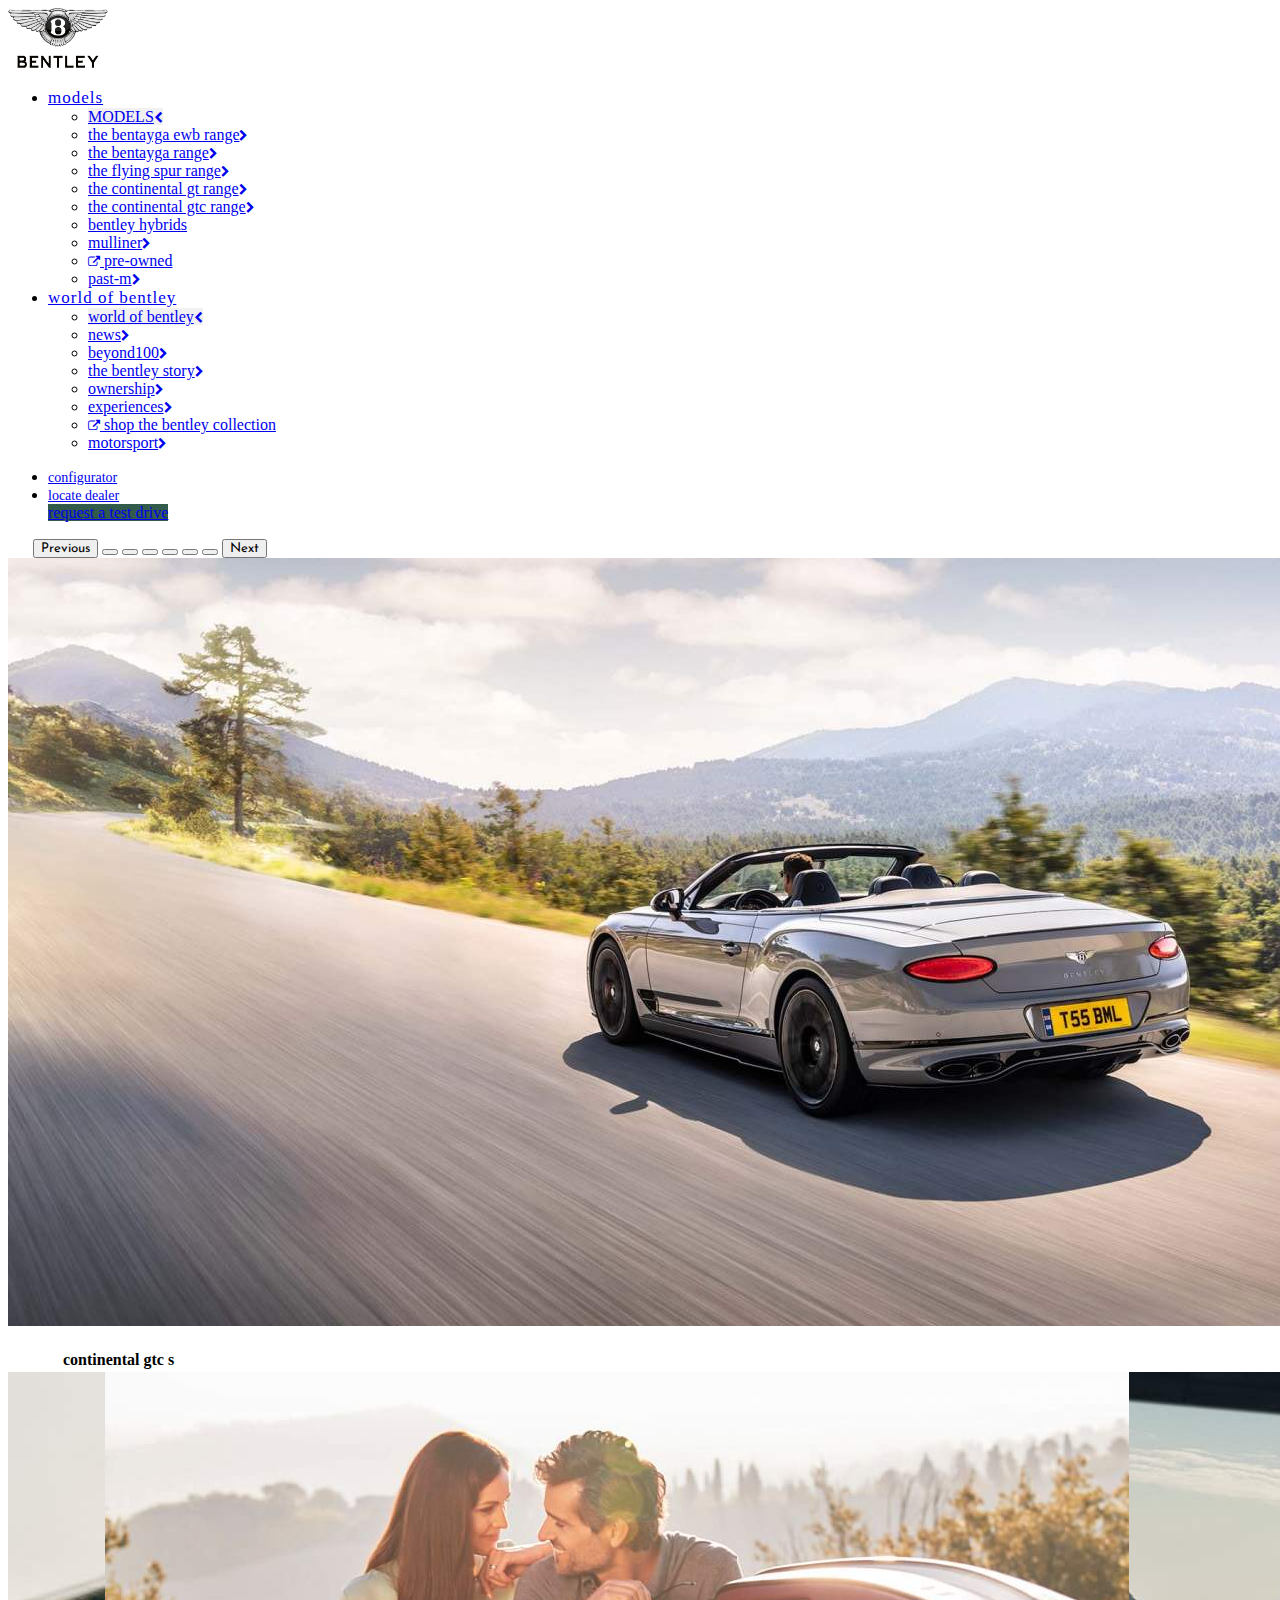
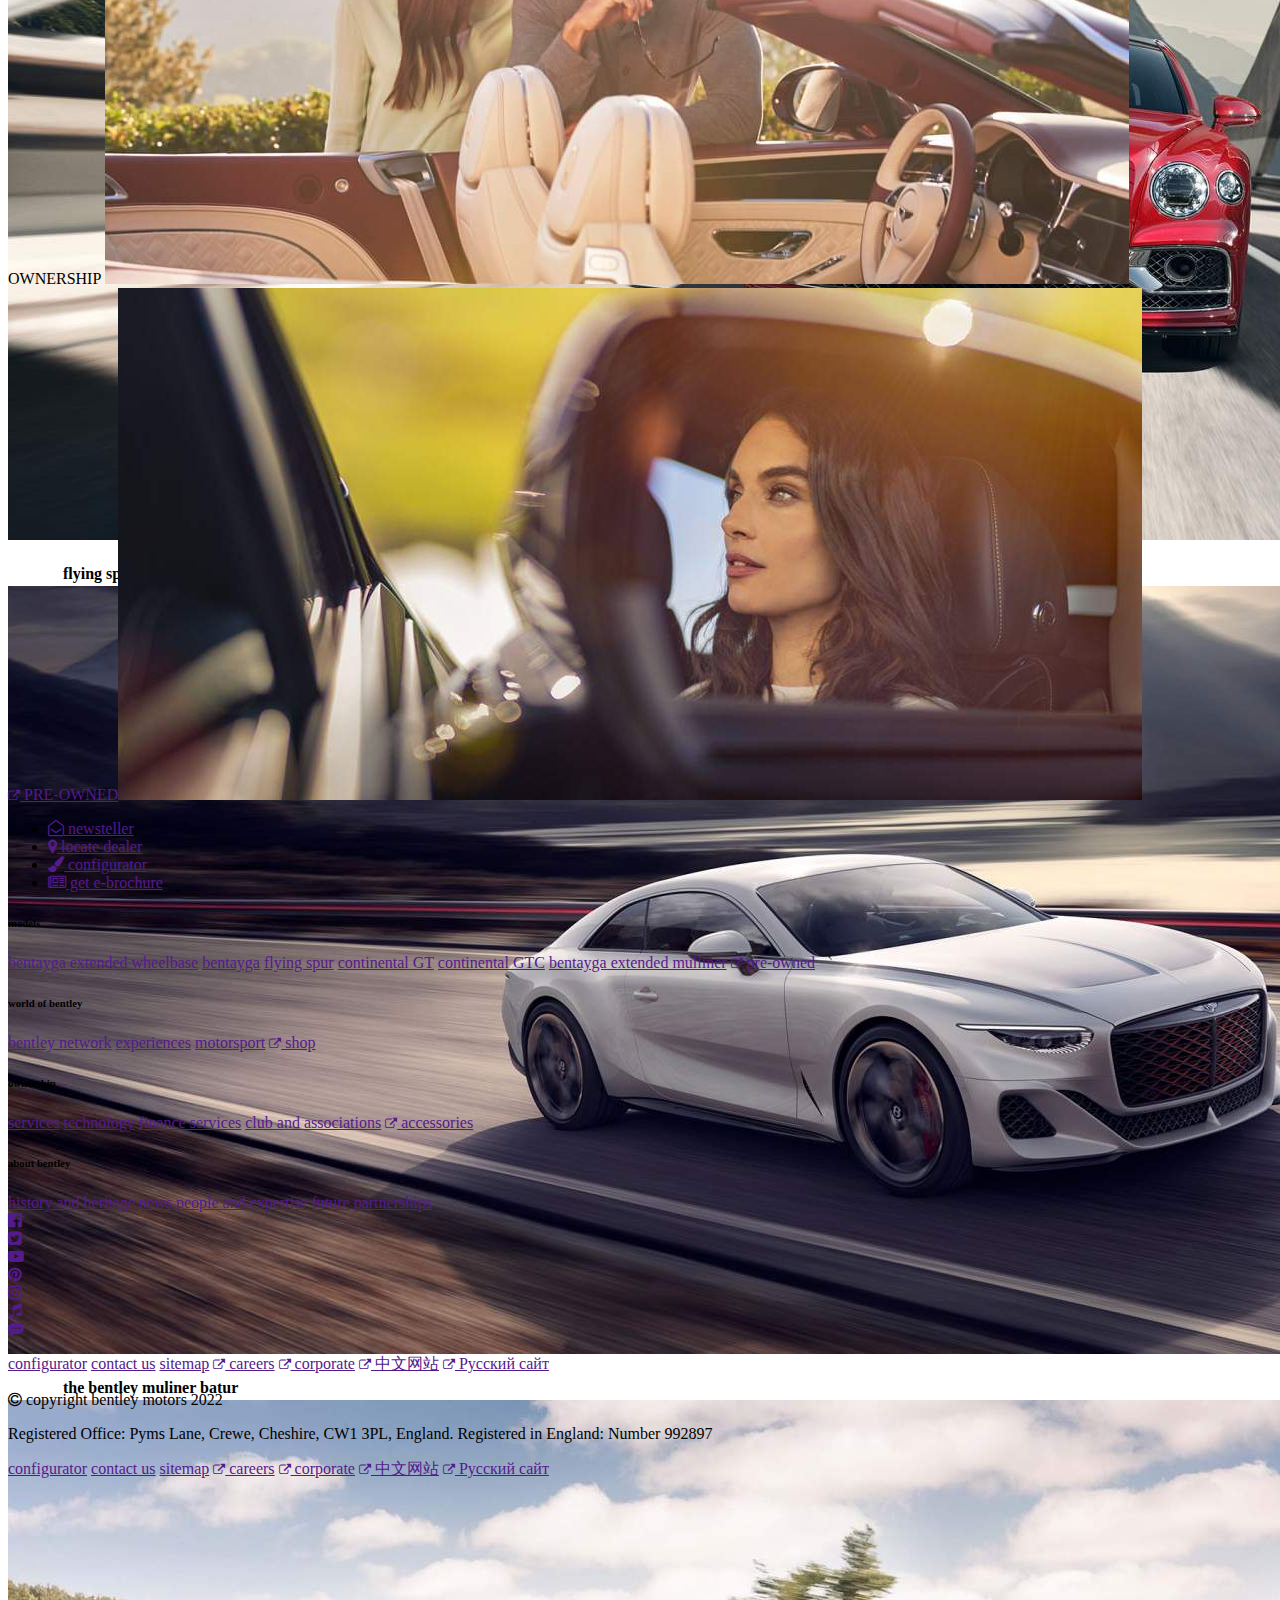
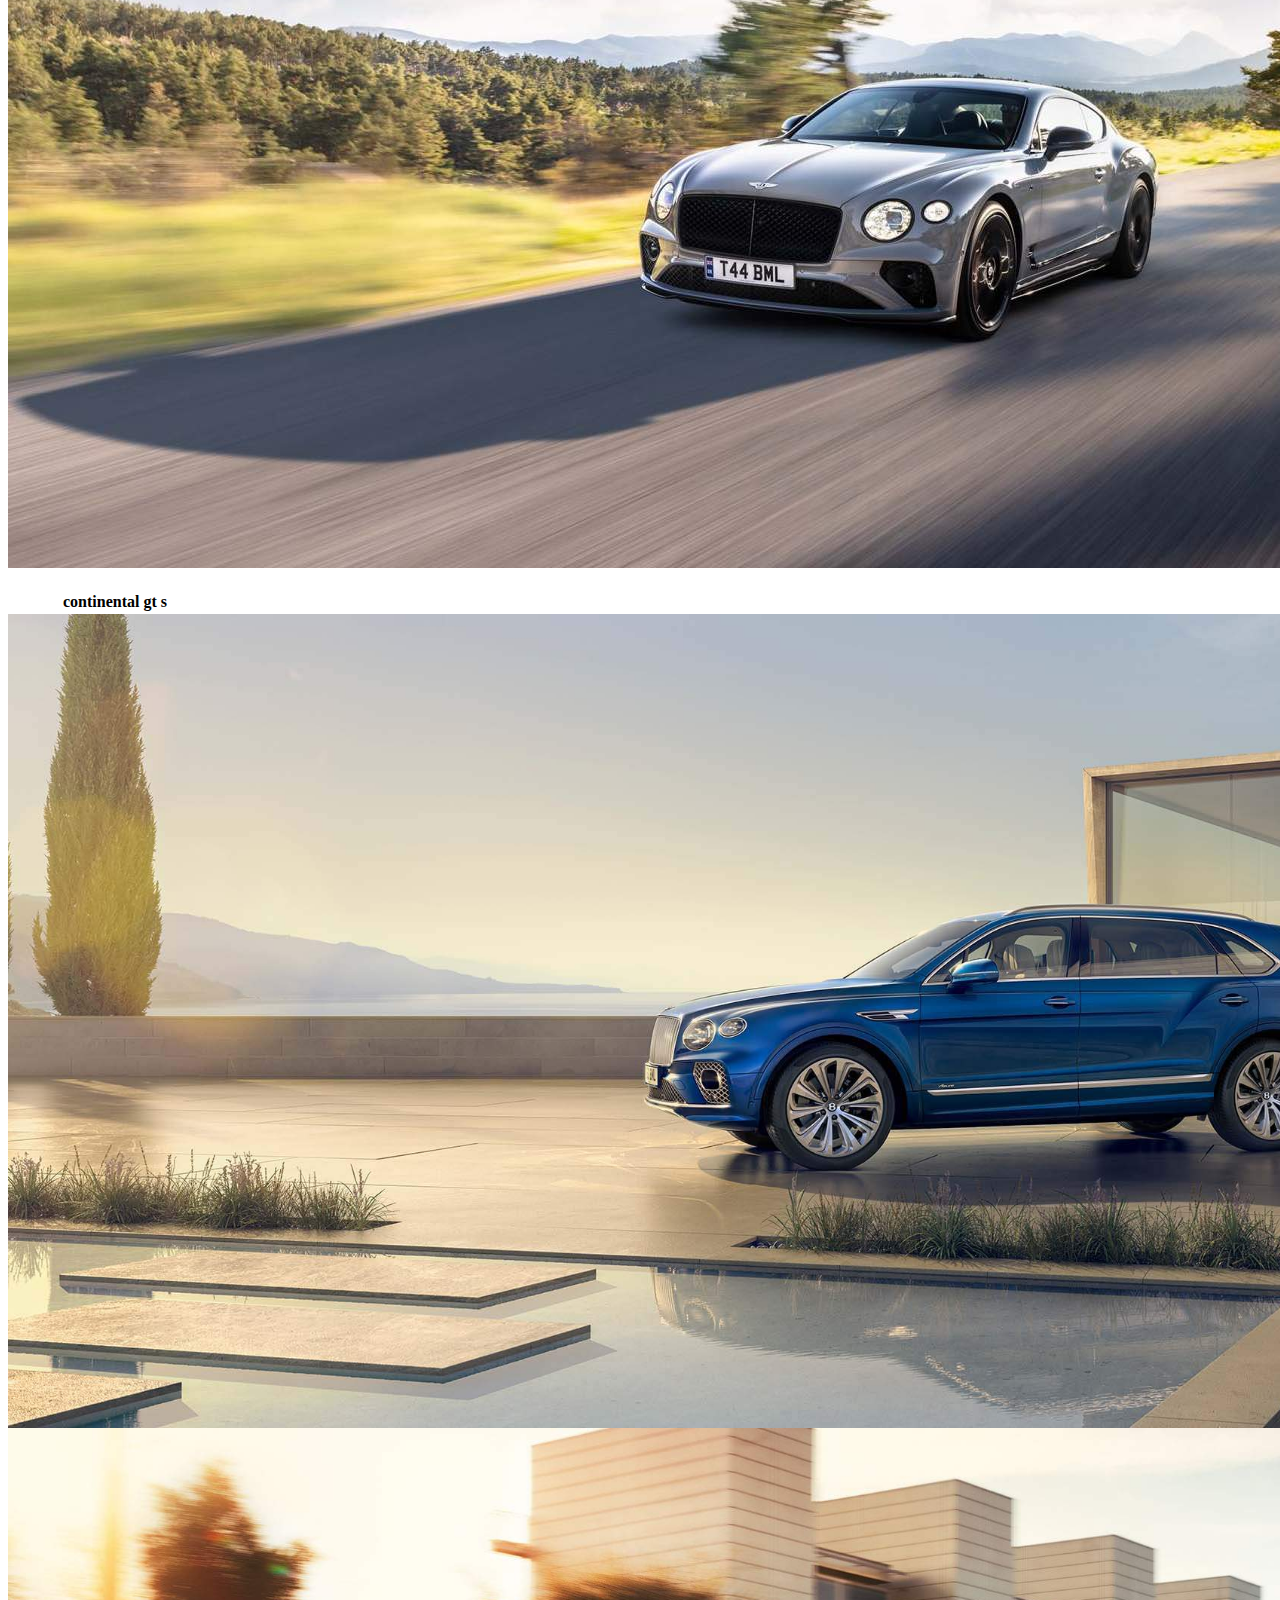
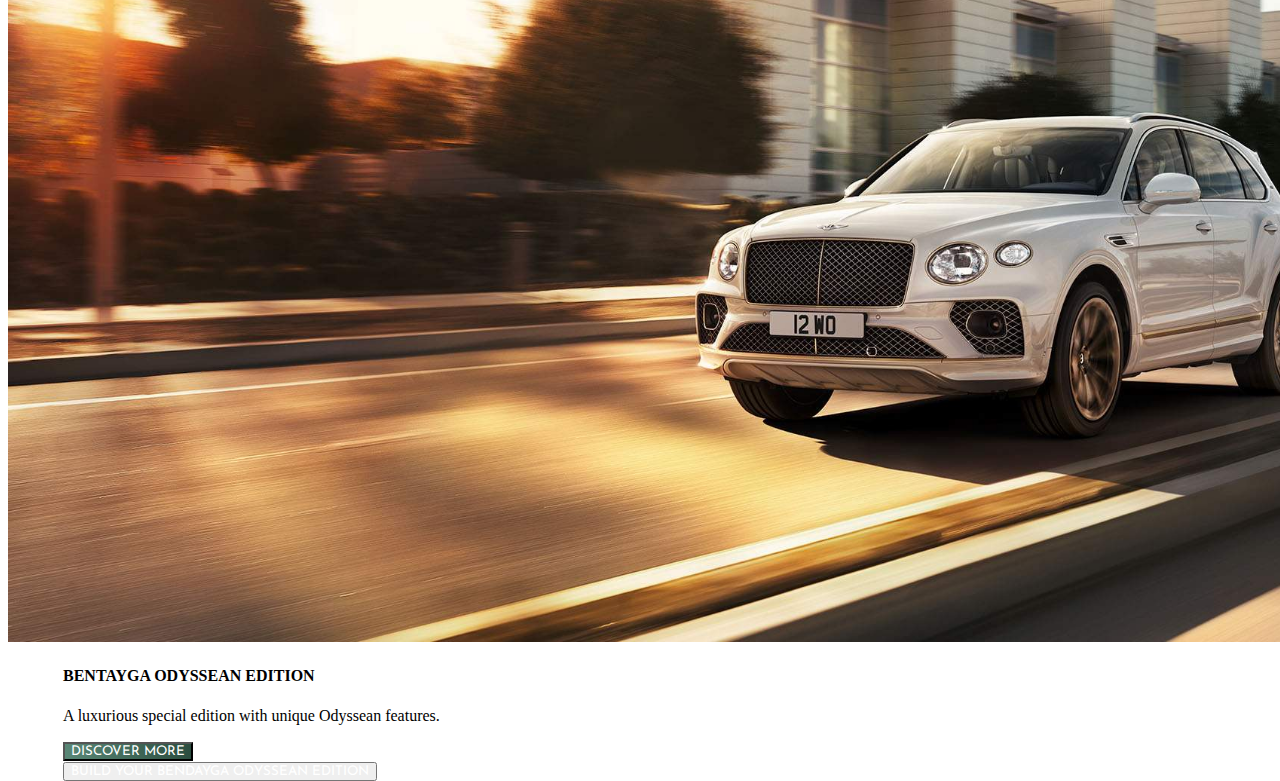
==== index.html @ 5bf60556 "Update index.html" ====
<!DOCTYPE html>
<html lang="en">
  <head>
    <meta charset="UTF-8" />
    <meta http-equiv="X-UA-Compatible" content="IE=edge" />
    <meta name="viewport" content="width=device-width, initial-scale=1.0" />
    <link
      rel="stylesheet"
      href="https://cdnjs.cloudflare.com/ajax/libs/font-awesome/4.7.0/css/font-awesome.min.css"
    />
    <link
      href="https://cdn.jsdelivr.net/npm/bootstrap@5.2.2/dist/css/bootstrap.min.css"
      rel="stylesheet"
      integrity="sha384-Zenh87qX5JnK2Jl0vWa8Ck2rdkQ2Bzep5IDxbcnCeuOxjzrPF/et3URy9Bv1WTRi"
      crossorigin="anonymous"
    />
    <link rel="stylesheet" href="Bentley.css" />
    <title>Document</title>
  </head>
  <body>
    <!-- navbar -->
    <header>
      <nav class="navbar first bg-white p-2 py-3">
        <div class="container">
          <a class="navbar-brand order-lg-0" href="https://datoi.github.io/bentley/">
            <img src="./bentleylogo.png" class="logo rounded d-block" alt="" />
          </a>

          <div
            class="lg-nav navbar-expand-md order-lg-1 d-flex justify-content-between"
          >
            <ul class="navbar-nav list-unstyled">
              <li>
                <a
                  href="#main"
                  class="nav-link modwor text-decoration-none px-3 text-uppercase dropdown-toggle"
                  data-bs-toggle="dropdown"
                  aria-expanded="false"
                  >models</a
                >
                <ul
                  class="dropdown-menu border-0 border-top border-success m-0 p-0 rounded-0"
                >
                  <li>
                    <a
                      class="models dropdown-item fs-5 py-3 ps-5 text-uppercase d-flex align-items-center justify-content-between"
                      href="#"
                      >MODELS<i
                        class="chevron float-end fa fa-chevron-left"
                        aria-hidden="true"
                      ></i>
                    </a>
                  </li>
                  <li>
                    <a
                      class="dropdown-item text-muted py-3 ps-5 text-uppercase d-flex align-items-center justify-content-between"
                      href="#"
                      >the bentayga ewb range<i
                        class="chevron float-end fa fa-chevron-right text-dark"
                        aria-hidden="true"
                      ></i
                    ></a>
                  </li>
                  <li>
                    <a
                      class="dropdown-item text-muted py-3 ps-5 text-uppercase d-flex align-items-center justify-content-between"
                      href="#"
                      >the bentayga range<i
                        class="chevron float-end fa fa-chevron-right text-dark"
                        aria-hidden="true"
                      ></i
                    ></a>
                  </li>
                  <li>
                    <a
                      class="dropdown-item text-muted py-3 ps-5 text-uppercase d-flex align-items-center justify-content-between"
                      href="#"
                      >the flying spur range<i
                        class="chevron float-end fa fa-chevron-right text-dark"
                        aria-hidden="true"
                      ></i
                    ></a>
                  </li>
                  <li>
                    <a
                      class="dropdown-item text-muted py-3 ps-5 text-uppercase d-flex align-items-center justify-content-between"
                      href="#"
                      >the continental gt range<i
                        class="chevron float-end fa fa-chevron-right text-dark"
                        aria-hidden="true"
                      ></i
                    ></a>
                  </li>
                  <li>
                    <a
                      class="dropdown-item text-muted py-3 ps-5 text-uppercase d-flex align-items-center justify-content-between"
                      href="#"
                      >the continental gtc range<i
                        class="chevron float-end fa fa-chevron-right text-dark"
                        aria-hidden="true"
                      ></i
                    ></a>
                  </li>
                  <li>
                    <a
                      class="dropdown-item text-muted py-3 ps-5 text-uppercase"
                      href="#"
                      >bentley hybrids</a
                    >
                  </li>
                  <li>
                    <a
                      class="dropdown-item text-muted py-3 ps-5 text-uppercase d-flex align-items-center justify-content-between"
                      href="#"
                      >mulliner<i
                        class="chevron float-end fa fa-chevron-right text-dark"
                        aria-hidden="true"
                      ></i
                    ></a>
                  </li>
                  <li>
                    <a
                      class="dropdown-item text-muted py-3 ps-5 text-uppercase"
                      href="#"
                      ><i
                        class="fa chevron fa-external-link text-dark"
                        aria-hidden="true"
                      ></i>
                      pre-owned</a
                    >
                  </li>
                  <li>
                    <a
                      class="dropdown-item text-muted py-3 ps-5 text-uppercase d-flex align-items-center justify-content-between"
                      href="#"
                      >past-m<i
                        class="chevron float-end fa fa-chevron-right text-dark"
                        aria-hidden="true"
                      ></i
                    ></a>
                  </li>
                </ul>
              </li>
              <li>
                <a
                  href="#events"
                  class="nav-link modwor text-decoration-none px-3 text-uppercase dropdown-toggle"
                  data-bs-toggle="dropdown"
                  aria-expanded="false"
                  >world of bentley</a
                >
                <ul
                  class="dropdown-menu border-0 border-top border-success m-0 p-0 rounded-0"
                >
                  <li>
                    <a
                      class="models dropdown-item fs-5 py-3 ps-5 text-uppercase d-flex align-items-center justify-content-between"
                      href="#"
                      >world of bentley<i
                        class="chevron float-end fa fa-chevron-left"
                        aria-hidden="true"
                      ></i>
                    </a>
                  </li>
                  <li>
                    <a
                      class="dropdown-item text-muted py-3 ps-5 text-uppercase d-flex align-items-center justify-content-between"
                      href="#"
                      >news<i
                        class="chevron float-end fa fa-chevron-right text-dark"
                        aria-hidden="true"
                      ></i
                    ></a>
                  </li>
                  <li>
                    <a
                      class="dropdown-item text-muted py-3 ps-5 text-uppercase d-flex align-items-center justify-content-between"
                      href="#"
                      >beyond100<i
                        class="chevron float-end fa fa-chevron-right text-dark"
                        aria-hidden="true"
                      ></i
                    ></a>
                  </li>
                  <li>
                    <a
                      class="dropdown-item text-muted py-3 ps-5 text-uppercase d-flex align-items-center justify-content-between"
                      href="#"
                      >the bentley story<i
                        class="chevron float-end fa fa-chevron-right text-dark"
                        aria-hidden="true"
                      ></i
                    ></a>
                  </li>
                  <li>
                    <a
                      class="dropdown-item text-muted py-3 ps-5 text-uppercase d-flex align-items-center justify-content-between"
                      href="#"
                      >ownership<i
                        class="chevron float-end fa fa-chevron-right text-dark"
                        aria-hidden="true"
                      ></i
                    ></a>
                  </li>
                  <li>
                    <a
                      class="dropdown-item text-muted py-3 ps-5 text-uppercase d-flex align-items-center justify-content-between"
                      href="#"
                      >experiences<i
                        class="chevron float-end fa fa-chevron-right text-dark"
                        aria-hidden="true"
                      ></i
                    ></a>
                  </li>
                  <li>
                    <a
                      class="dropdown-item text-muted py-3 ps-5 text-uppercase"
                      href="#"
                      ><i
                        class="fa chevron fa-external-link text-dark"
                        aria-hidden="true"
                      ></i>
                      shop the bentley collection</a
                    >
                  </li>
                  <li>
                    <a
                      class="dropdown-item text-muted py-3 ps-5 text-uppercase d-flex align-items-center justify-content-between"
                      href="#"
                      >motorsport<i
                        class="chevron float-end fa fa-chevron-right text-dark"
                        aria-hidden="true"
                      ></i
                    ></a>
                  </li>
                </ul>
              </li>
            </ul>

            <ul class="navbar-nav list-unstyled">
              <li>
                <a
                  href="#about"
                  class="configurator nav-link text-decoration-none px-3 text-uppercase"
                  >configurator</a
                >
              </li>
              <li>
                <a
                  href="#about"
                  class="locate nav-link text-decoration-none px-3 text-uppercase"
                  >locate dealer</a
                >
              </li>
              <a
                href="./testDrive.html"
                class="test-drive-btn btn fs-6 rounded-0 border-0 pt-2 px-3 text-uppercase text-white order-3"
              >
                request a test drive
              </a>
            </ul>
          </div>
        </div>
      </nav>

      <nav class="navbar second bg-white p-3">
        <div class="container-fluid">
          <a class="navbar-brand order-lg-0" href="https://datoi.github.io/bentley/">
            <img src="./bentleylogo.png" class="logo rounded d-block" alt="" />
          </a>
          <div class="d-flex">
            <div class="navbar-expand-md order-lg-1">
              <ul class="navbar-nav list-unstyled">
                <li>
                  <a
                    href="#about"
                    class="configurator nav-link text-decoration-none px-3 text-uppercase"
                    >configurator</a
                  >
                </li>
                <li>
                  <a
                    href="#about"
                    class="locate nav-link text-decoration-none px-3 me-5 text-uppercase"
                    >locate dealer</a
                  >
                </li>
                <a
                  href="testDrive.html"
                  class="test-drive-btn btn fs-6 rounded-0 border-0 text-uppercase text-white"
                >
                  request a test drive
                </a>
                <li>
                  <a
                    href="#main"
                    class="nav-link modwor text-decoration-none px-3 text-uppercase"
                    data-bs-toggle="dropdown"
                    aria-expanded="false"
                  >
                    <span class="navbar-toggler-icon"></span>
                    MENU</a
                  >
                  <ul
                    class="dropdown-menu list-unstyled border-top border-success m-0 border-0 rounded-0"
                  >
                    <li>
                      <a
                        class="dropdown-item text-muted py-3 text-uppercase d-flex align-items-center justify-content-between"
                        href="#"
                        >models<i
                          class="chevron float-end fa fa-chevron-right text-dark"
                          aria-hidden="true"
                        ></i
                      ></a>
                    </li>
                    <li>
                      <a
                        class="dropdown-item text-muted py-3 text-uppercase d-flex align-items-center justify-content-between"
                        href="#"
                        >world of bentley<i
                          class="chevron float-end fa fa-chevron-right text-dark"
                          aria-hidden="true"
                        ></i
                      ></a>
                    </li>
                  </ul>
                </li>
              </ul>
            </div>
          </div>
        </div>
      </nav>

      <nav class="navbar third bg-white p-3">
        <div class="container-fluid">
          <a class="navbar-brand order-lg-0" href="https://datoi.github.io/bentley/">
            <img src="./bentleylogo.png" class="logo rounded d-block" alt="" />
          </a>

          <div class="navbar-expand-sm">
            <ul class="navbar-nav list-unstyled">
              <a
                href="testDrive.html"
                class="test-drive-btn btn fs-6 rounded-0 border-0 text-uppercase text-white"
              >
                request a test drive
              </a>
              <li>
                <a
                  href="#main"
                  class="nav-link modwor text-decoration-none px-3 text-uppercase"
                  data-bs-toggle="dropdown"
                  aria-expanded="false"
                >
                  <span class="navbar-toggler-icon"></span>
                  MENU</a
                >
                <ul
                  class="dropdown-menu list-unstyled border-top border-success m-0 border-0 rounded-0"
                >
                  <li>
                    <a
                      class="dropdown-item text-muted py-3 text-uppercase d-flex align-items-center justify-content-between"
                      href="#"
                      >models<i
                        class="chevron float-end fa fa-chevron-right text-dark"
                        aria-hidden="true"
                      ></i
                    ></a>
                  </li>
                  <li>
                    <a
                      class="dropdown-item text-muted py-3 text-uppercase d-flex align-items-center justify-content-between"
                      href="#"
                      >world of bentley<i
                        class="chevron float-end fa fa-chevron-right text-dark"
                        aria-hidden="true"
                      ></i
                    ></a>
                  </li>
                  <li>
                    <a
                      class="dropdown-item text-muted py-3 text-uppercase d-flex align-items-center justify-content-between"
                      href="#"
                      >configurator<i
                        class="chevron float-end fa fa-chevron-right text-dark"
                        aria-hidden="true"
                      ></i
                    ></a>
                  </li>
                  <li>
                    <a
                      class="dropdown-item text-muted py-3 text-uppercase d-flex align-items-center justify-content-between"
                      href="#"
                      >locate dealer<i
                        class="chevron float-end fa fa-chevron-right text-dark"
                        aria-hidden="true"
                      ></i
                    ></a>
                  </li>
                </ul>
              </li>
            </ul>
          </div>
        </div>
      </nav>

      <nav class="navbar fourth bg-white p-3">
        <div class="w-100">
          <a
            href="testDrive.html"
            class="test-drive-btn order-sm-0 w-100 mb-5 btn fs-6 rounded-0 border-0 pt-2 px-3 text-uppercase text-white order-3"
          >
            request a test drive
          </a>
        </div>
        <div class="container-fluid">
          <a class="navbar-brand order-lg-0" href="https://datoi.github.io/bentley/">
            <img src="./bentleylogo.png" class="logo rounded d-block" alt="" />
          </a>

          <div class="navbar-expand-sm list-unstyled">
            <button
              class="navbar-toggler border-0 modwor text-decoration-none px-3 text-uppercase"
              type="button"
              data-bs-toggle="collapse"
              data-bs-target="#navmenu"
            >
              <span class="navbar-toggler-icon"></span>
              MENU
            </button>
            <div class="nav-xs">
              <ul
                id="navmenu"
                class="collapse list-unstyled bg-white m-0 border-0 rounded-0"
              >
                <li>
                  <a
                    class="nav-link text-muted py-3 text-uppercase d-flex align-items-center justify-content-between"
                    href="#"
                    >models<i
                      class="chevron float-end fa fa-chevron-right text-dark"
                      aria-hidden="true"
                    ></i
                  ></a>
                </li>
                <li>
                  <a
                    class="nav-link text-muted py-3 text-uppercase d-flex align-items-center justify-content-between"
                    href="#"
                    >world of bentley<i
                      class="chevron float-end fa fa-chevron-right text-dark"
                      aria-hidden="true"
                    ></i
                  ></a>
                </li>
                <li>
                  <a
                    class="nav-link text-muted py-3 text-uppercase d-flex align-items-center justify-content-between"
                    href="#"
                    >configurator<i
                      class="chevron float-end fa fa-chevron-right text-dark"
                      aria-hidden="true"
                    ></i
                  ></a>
                </li>
                <li>
                  <a
                    class="nav-link text-muted py-3 text-uppercase d-flex align-items-center justify-content-between"
                    href="#"
                    >locate dealer<i
                      class="chevron float-end fa fa-chevron-right text-dark"
                      aria-hidden="true"
                    ></i
                  ></a>
                </li>
              </ul>
            </div>
          </div>
        </div>
      </nav>
    </header>

    <!-- end of navbar -->

    <section>
      <!-- carousel -->
      <div id="header" class="carousel slide" data-bs-ride="true">
        <div class="carousel-indicators">
          <button
            class="carousel-control-prev bg-transparent"
            type="button"
            data-bs-target="#header"
            data-bs-slide="prev"
          >
            <span class="carousel-control-prev-icon" aria-hidden="true"></span>
            <span class="visually-hidden">Previous</span>
          </button>
          <button
            type="button"
            data-bs-target="#header"
            data-bs-slide-to="0"
            class="active"
            aria-current="true"
            aria-label="Slide 1"
          ></button>
          <button
            type="button"
            data-bs-target="#header"
            data-bs-slide-to="1"
            aria-label="Slide 2"
          ></button>
          <button
            type="button"
            data-bs-target="#header"
            data-bs-slide-to="2"
            aria-label="Slide 3"
          ></button>
          <button
            type="button"
            data-bs-target="#header"
            data-bs-slide-to="3"
            aria-label="Slide 4"
          ></button>
          <button
            type="button"
            data-bs-target="#header"
            data-bs-slide-to="4"
            aria-label="Slide 5"
          ></button>
          <button
            type="button"
            data-bs-target="#header"
            data-bs-slide-to="5"
            aria-label="Slide 6"
          ></button>
          <button
            class="carousel-control-next bg-transparent"
            type="button"
            data-bs-target="#header"
            data-bs-slide="next"
          >
            <span class="carousel-control-next-icon" aria-hidden="true"></span>
            <span class="visually-hidden">Next</span>
          </button>
        </div>
        <div class="carousel-inner">
          <div class="carousel-item active">
            <div class="transition-bg position-absolute h-100 w-100"></div>
            <img src="bentley1.jpg" class="d-block h-100 w-100" alt="..." />
            <div class="container">
              <div class="carousel-caption">
                <h4 class="caption-title text-uppercase py-2">
                  continental gtc s
                </h4>
                <p class="caption-story text-capitalize">
                  A car that delivers an elemental experience, with the roof up
                  or down.
                </p>
                <div class="btn-box m-auto row">
                  <div
                    class="btn-first-box p-0 col-xl-12 col-lg-6 col-md-6 col-sm-12 my-2"
                  >
                    <button
                      type="button"
                      class="btn rounded-0 py-2 btn-first w-100"
                    >
                      DISCOVER MORE
                    </button>
                  </div>
                  <div
                    class="btn-second-box p-0 col-xl-12 col-lg-6 col-md-6 col-sm-12 my-2 border border-white"
                  >
                    <button
                      type="button"
                      class="btn border-0 rounded-0 py-2 btn-second w-100"
                    >
                      BUILD YOUR CONTINENTAL GTC S
                    </button>
                  </div>
                </div>
              </div>
            </div>
          </div>
          <div class="carousel-item">
            <div class="transition-bg position-absolute h-100 w-100"></div>
            <img src="bentley2.jpg" class="d-block h-100 w-100" alt="..." />
            <div class="container">
              <div class="carousel-caption">
                <h4 class="caption-title text-uppercase py-2">
                  flying spur speed
                </h4>
                <p class="caption-story text-capitalize">
                  Combining unrivalled power and supreme sporting style.
                </p>
                <div class="btn-box m-auto row">
                  <div
                    class="btn-first-box p-0 col-xl-12 col-lg-6 col-md-6 col-sm-12 my-2"
                  >
                    <button
                      type="button"
                      class="btn rounded-0 py-2 btn-first w-100"
                    >
                      DISCOVER MORE
                    </button>
                  </div>
                  <div
                    class="btn-second-box p-0 col-xl-12 col-lg-6 col-md-6 col-sm-12 my-2 border border-white"
                  >
                    <button
                      type="button"
                      class="btn border-0 rounded-0 py-2 btn-second w-100"
                    >
                      BUILD YOUR FLYING SPUR SPEED
                    </button>
                  </div>
                </div>
              </div>
            </div>
          </div>
          <div class="carousel-item">
            <div class="transition-bg position-absolute h-100 w-100"></div>
            <img src="bentley3.jpg" class="d-block h-100 w-100" alt="..." />
            <div class="container">
              <div class="carousel-caption">
                <h4 class="caption-title text-uppercase py-2">
                  the bentley muliner batur
                </h4>
                <p class="caption-story text-capitalize">
                  a sowcase of new sustainable materials, mulliner batur offers
                  a glimpse into the future of design
                </p>
                <div class="btn-box m-auto row">
                  <div
                    class="btn-first-box p-0 col-xl-12 col-lg-6 col-md-6 col-sm-12 my-2"
                  >
                    <button
                      type="button"
                      class="btn rounded-0 py-2 btn-first w-100"
                    >
                      DISCOVER MORE
                    </button>
                  </div>
                  <div
                    class="btn-second-box p-0 col-xl-12 col-lg-6 col-md-6 col-sm-12 my-2 border border-white"
                  >
                    <button
                      type="button"
                      class="btn border-0 rounded-0 py-2 btn-second w-100"
                    >
                      BUILD YOUR FLYING SPUR SPEED
                    </button>
                  </div>
                </div>
              </div>
            </div>
          </div>
          <div class="carousel-item">
            <div class="transition-bg position-absolute h-100 w-100"></div>
            <img src="bentley4.jpg" class="d-block h-100 w-100" alt="..." />
            <div class="container">
              <div class="carousel-caption">
                <h4 class="caption-title text-uppercase py-2">
                  continental gt s
                </h4>
                <p class="caption-story text-capitalize">
                  A grand tourer with a bold, uncompromising edge.
                </p>
                <div class="btn-box m-auto row">
                  <div
                    class="btn-first-box p-0 col-xl-12 col-lg-6 col-md-6 col-sm-12 my-2"
                  >
                    <button
                      type="button"
                      class="btn rounded-0 py-2 btn-first w-100"
                    >
                      DISCOVER MORE
                    </button>
                  </div>
                  <div
                    class="btn-second-box p-0 col-xl-12 col-lg-6 col-md-6 col-sm-12 my-2 border border-white"
                  >
                    <button
                      type="button"
                      class="btn border-0 rounded-0 py-2 btn-second w-100"
                    >
                      BUILD YOUR CONTINENTAL GT S
                    </button>
                  </div>
                </div>
              </div>
            </div>
          </div>
          <div class="carousel-item">
            <div class="transition-bg position-absolute h-100 w-100"></div>
            <img src="bentley5.jpg" class="d-block h-100 w-100" alt="..." />
            <div class="container">
              <div class="carousel-caption">
                <h4 class="caption-title text-uppercase py-2">
                  the bentley muliner batur
                </h4>
                <p class="caption-story text-capitalize">
                  With an extended wheelbase that boosts rear legroom
                  significantly, the Bentayga EWB sets new standards in SUV
                  comfort.
                </p>
                <div class="btn-box m-auto row">
                  <div
                    class="btn-first-box p-0 col-xl-12 col-lg-6 col-md-6 col-sm-12 my-2"
                  >
                    <button
                      type="button"
                      class="btn rounded-0 py-2 btn-first w-100"
                    >
                      DISCOVER MORE
                    </button>
                  </div>
                  <div
                    class="btn-second-box p-0 col-xl-12 col-lg-6 col-md-6 col-sm-12 my-2 border border-white"
                  >
                    <button
                      type="button"
                      class="btn border-0 rounded-0 py-2 btn-second w-100"
                    >
                      BUILD YOUR BENTAYGA EWB
                    </button>
                  </div>
                </div>
              </div>
            </div>
          </div>
          <div class="carousel-item">
            <div class="transition-bg position-absolute h-100 w-100"></div>
            <img src="bentley6.jpg" class="d-block h-100 w-100" alt="..." />
            <div class="container">
              <div class="carousel-caption">
                <h4 class="caption-title text-uppercase py-2">
                  BENTAYGA ODYSSEAN EDITION
                </h4>
                <p class="caption-story text-capitalize">
                  A luxurious special edition with unique Odyssean features.
                </p>
                <div class="btn-box m-auto row">
                  <div
                    class="btn-first-box p-0 col-xl-12 col-lg-6 col-md-6 col-sm-12 my-2"
                  >
                    <button
                      type="button"
                      class="btn rounded-0 py-2 btn-first w-100"
                    >
                      DISCOVER MORE
                    </button>
                  </div>
                  <div
                    class="btn-second-box p-0 col-xl-12 col-lg-6 col-md-6 col-sm-12 my-2 border border-white"
                  >
                    <button
                      type="button"
                      class="btn border-0 rounded-0 py-2 btn-second w-100"
                    >
                      BUILD YOUR BENDAYGA ODYSSEAN EDITION
                    </button>
                  </div>
                </div>
              </div>
            </div>
          </div>
        </div>
      </div>
      <!-- end of carousel -->
      <div class="owners container-fluid">
        <div class="row">
          <div class="p-0 col-md-6 col-sm-12">
            <span
              class="position-absolute bg-white text-dark py-3 px-4 fs-5 text-muted"
              >OWNERSHIP</span
            >
            <a href=""
              ><img
                class="w-100"
                src="./Bentley-man-and-woman-by-Continental-GT-Convertible-1024x512.jpg"
                alt=""
            /></a>
          </div>
          <div class="p-0 col-md-6 col-sm-12">
            <a href=""
              ><span
                class="position-absolute bg-white text-dark py-3 px-4 fs-5 text-muted"
                ><i
                  class="fs-5 fa chevron fa-external-link text-dark"
                  aria-hidden="true"
                ></i>
                PRE-OWNED</span
              ><img
                class="w-100"
                src="./Certified-by-Bentley-pre-owned-2020-1024x512.jpg"
                alt=""
            /></a>
          </div>
        </div>
      </div>
      <div class="container-fluid">
        <ul class="row list-unstyled ready-to-go">
          <li class="border-end col-12 col-lg-3">
            <a href="" class="nav-link text-uppercase p-4"
              ><i class="fa fa-envelope-open-o" aria-hidden="true"></i>
              newsteller</a
            >
          </li>
          <li class="border-end col-12 col-lg-3">
            <a href="" class="nav-link text-uppercase p-4"
              ><i class="fa fa-map-marker" aria-hidden="true"></i> locate
              dealer</a
            >
          </li>
          <li class="border-end col-12 col-lg-3">
            <a href="" class="nav-link text-uppercase p-4"
              ><i class="fa fa-paint-brush" aria-hidden="true"></i>
              configurator</a
            >
          </li>
          <li class="border-end col-12 col-lg-3">
            <a href="" class="nav-link text-uppercase p-4"
              ><i class="fa fa-newspaper-o" aria-hidden="true"></i> get
              e-brochure</a
            >
          </li>
        </ul>
      </div>
      <div class="container mt-5">
        <div class="row navigation-1">
          <div class="col-lg-3">
            <h6 class="text-uppercase text-muted">models</h6>
            <a href="" class="text-capitalize nav-link text-muted"
              >bentayga extended wheelbase</a
            >
            <a href="" class="text-capitalize nav-link text-muted">bentayga</a>
            <a href="" class="text-capitalize nav-link text-muted"
              >flying spur</a
            >
            <a href="" class="text-capitalize nav-link text-muted"
              >continental GT</a
            >
            <a href="" class="text-capitalize nav-link text-muted"
              >continental GTC</a
            >
            <a href="" class="text-capitalize nav-link text-muted"
              >bentayga extended mulliner</a
            >
            <a href="" class="text-capitalize nav-link text-muted"
              ><i
                class="fa chevron fa-external-link text-dark"
                aria-hidden="true"
              ></i>
              pre-owned</a
            >
          </div>
          <div class="col-lg-3">
            <h6 class="text-uppercase text-muted">world of bentley</h6>
            <a href="" class="text-capitalize nav-link text-muted"
              >bentley network</a
            >
            <a href="" class="text-capitalize nav-link text-muted"
              >experiences</a
            >
            <a href="" class="text-capitalize nav-link text-muted"
              >motorsport</a
            >
            <a href="" class="text-capitalize nav-link text-muted"
              ><i
                class="fa chevron fa-external-link text-dark"
                aria-hidden="true"
              ></i>
              shop</a
            >
          </div>
          <div class="col-lg-3">
            <h6 class="text-uppercase text-muted">ownership</h6>
            <a href="" class="text-capitalize nav-link text-muted">services</a>
            <a href="" class="text-capitalize nav-link text-muted"
              >technology</a
            >
            <a href="" class="text-capitalize nav-link text-muted"
              >finance services</a
            >
            <a href="" class="text-capitalize nav-link text-muted"
              >club and associations</a
            >
            <a href="" class="text-capitalize nav-link text-muted"
              ><i
                class="fa chevron fa-external-link text-dark"
                aria-hidden="true"
              ></i>
              accessories</a
            >
          </div>
          <div class="col-lg-3">
            <h6 class="text-uppercase text-muted">about bentley</h6>
            <a href="" class="text-capitalize nav-link text-muted"
              >history and heritage</a
            >
            <a href="" class="text-capitalize nav-link text-muted">news</a>
            <a href="" class="text-capitalize nav-link text-muted"
              >people and expertise</a
            >
            <a href="" class="text-capitalize nav-link text-muted">future</a>
            <a href="" class="text-capitalize nav-link text-muted">
              partnerships</a
            >
          </div>
        </div>
      </div>
      <div class="container mt-5">
        <div class="row navigation-2">
          <div class="py-3 border-bottom">
            <a
              class="cursor-pointer footer-dropdown-btn nav-link text-uppercase text-muted d-flex align-items-center justify-content-between"
            >
              models<i class="fa fa-chevron-down" aria-hidde n="true"></i>
            </a>
            <ul
              class="footer-dropdown xborder-0 list-unstyled bg-transparent position-relative"
            >
              <li>
                <a href="" class="text-capitalize nav-link text-dark text-muted"
                  >bentayga extended wheelbase</a
                >
              </li>
              <li>
                <a href="" class="text-capitalize nav-link text-dark text-muted"
                  >bentayga</a
                >
              </li>
              <li>
                <a href="" class="text-capitalize nav-link text-dark text-muted"
                  >flying spur</a
                >
              </li>
              <li>
                <a href="" class="text-capitalize nav-link text-dark text-muted"
                  >continental GT</a
                >
              </li>
              <li>
                <a href="" class="text-capitalize nav-link text-dark text-muted"
                  >continental GTC</a
                >
              </li>
              <li>
                <a href="" class="text-capitalize nav-link text-dark text-muted"
                  >bentayga extended mulliner</a
                >
              </li>
              <li>
                <a href="" class="text-capitalize nav-link text-dark text-muted"
                  ><i
                    class="fa chevron fa-external-link text-dark"
                    aria-hidden="true"
                  ></i>
                  pre-owned</a
                >
              </li>
            </ul>
          </div>
          <div class="col-md-12 py-3 border-bottom">
            <a
              class="cursor-pointer footer-dropdown-btn nav-link text-uppercase text-muted d-flex align-items-center justify-content-between"
              >world of bentley<i
                class="fa fa-chevron-down"
                aria-hidden="true"
              ></i>
            </a>
            <ul
              class="footer-dropdown border-0 list-unstyled bg-transparent position-relative"
            >
              <li>
                <a href="" class="text-capitalize nav-link text-dark text-muted"
                  >bentayga extended wheelbase</a
                >
              </li>
              <li>
                <a href="" class="text-capitalize nav-link text-dark text-muted"
                  >bentayga</a
                >
              </li>
              <li>
                <a href="" class="text-capitalize nav-link text-dark text-muted"
                  >flying spur</a
                >
              </li>
              <li>
                <a href="" class="text-capitalize nav-link text-dark text-muted"
                  >continental GT</a
                >
              </li>
              <li>
                <a href="" class="text-capitalize nav-link text-dark text-muted"
                  >continental GTC</a
                >
              </li>
              <li>
                <a href="" class="text-capitalize nav-link text-dark text-muted"
                  >bentayga extended mulliner</a
                >
              </li>
              <li>
                <a href="" class="text-capitalize nav-link text-dark text-muted"
                  ><i
                    class="fa chevron fa-external-link text-dark"
                    aria-hidden="true"
                  ></i>
                  pre-owned</a
                >
              </li>
            </ul>
          </div>
          <div class="col-md-12 py-3 border-bottom">
            <a
              class="cursor-pointer footer-dropdown-btn nav-link text-uppercase text-muted d-flex align-items-center justify-content-between"
              >ownership<i class="fa fa-chevron-down" aria-hidden="true"></i>
            </a>
            <ul
              class="footer-dropdown border-0 list-unstyled bg-transparent position-relative"
            >
              <li>
                <a href="" class="text-capitalize nav-link text-dark text-muted"
                  >bentayga extended wheelbase</a
                >
              </li>
              <li>
                <a href="" class="text-capitalize nav-link text-dark text-muted"
                  >bentayga</a
                >
              </li>
              <li>
                <a href="" class="text-capitalize nav-link text-dark text-muted"
                  >flying spur</a
                >
              </li>
              <li>
                <a href="" class="text-capitalize nav-link text-dark text-muted"
                  >continental GT</a
                >
              </li>
              <li>
                <a href="" class="text-capitalize nav-link text-dark text-muted"
                  >continental GTC</a
                >
              </li>
              <li>
                <a href="" class="text-capitalize nav-link text-dark text-muted"
                  >bentayga extended mulliner</a
                >
              </li>
              <li>
                <a href="" class="text-capitalize nav-link text-dark text-muted"
                  ><i
                    class="fa chevron fa-external-link text-dark"
                    aria-hidden="true"
                  ></i>
                  pre-owned</a
                >
              </li>
            </ul>
          </div>
          <div class="col-md-12 py-3 border-bottom">
            <a
              class="cursor-pointer footer-dropdown-btn nav-link text-uppercase text-muted d-flex align-items-center justify-content-between"
              >about bentley<i
                class="fa fa-chevron-down tex"
                aria-hidden="true"
              ></i>
            </a>
            <ul
              class="footer-dropdown border-0 list-unstyled bg-transparent position-relative"
            >
              <li>
                <a href="" class="text-capitalize nav-link text-dark text-muted"
                  >bentayga extended wheelbase</a
                >
              </li>
              <li>
                <a href="" class="text-capitalize nav-link text-dark text-muted"
                  >bentayga</a
                >
              </li>
              <li>
                <a href="" class="text-capitalize nav-link text-dark text-muted"
                  >flying spur</a
                >
              </li>
              <li>
                <a href="" class="text-capitalize nav-link text-dark text-muted"
                  >continental GT</a
                >
              </li>
              <li>
                <a href="" class="text-capitalize nav-link text-dark text-muted"
                  >continental GTC</a
                >
              </li>
              <li>
                <a href="" class="text-capitalize nav-link text-dark text-muted"
                  >bentayga extended mulliner</a
                >
              </li>
              <li>
                <a href="" class="text-capitalize nav-link text-dark text-muted"
                  ><i
                    class="fa chevron fa-external-link text-dark"
                    aria-hidden="true"
                  ></i>
                  pre-owned</a
                >
              </li>
            </ul>
          </div>
        </div>
      </div>
      <div class="container p-0">
        <div class="d-flex border-bottom py-5">
          <div class="fs-4">
            <a href=""
              ><i
                class="fa fa-facebook-official text-muted"
                aria-hidden="true"
              ></i
            ></a>
          </div>
          <div class="ps-5 fs-4">
            <a href=""
              ><i class="fa fa-twitter-square text-muted" aria-hidden="true"></i
            ></a>
          </div>
          <div class="ps-5 fs-4">
            <a href=""
              ><i class="fa fa-youtube-play text-muted" aria-hidden="true"></i
            ></a>
          </div>
          <div class="ps-5 fs-4">
            <a href=""
              ><i class="fa fa-pinterest text-muted" aria-hidden="true"></i
            ></a>
          </div>
          <div class="ps-5 fs-4">
            <a href=""
              ><i class="fa fa-instagram text-muted" aria-hidden="true"></i
            ></a>
          </div>
          <div class="ps-5 fs-4">
            <a href=""
              ><i class="fa fa-music text-muted" aria-hidden="true"></i
            ></a>
          </div>
          <div class="ps-5 fs-4">
            <a href=""
              ><i class="fa fa-commenting text-muted" aria-hidden="true"></i
            ></a>
          </div>
        </div>
      </div>
    </section>

    <footer>
      <div class="container mt-5 mb-3 p-0">
        <nav class="navbar">
          <ul class="nav-footer">
            <li>
              <a class="text-capitalize text-muted nav-link" href=""
                >configurator</a
              >
            </li>
            <li>
              <a class="text-capitalize me-4 text-muted nav-link" href=""
                >contact us</a
              >
            </li>
            <li>
              <a class="text-capitalize me-4 text-muted nav-link" href=""
                >sitemap</a
              >
            </li>
            <li>
              <a class="text-capitalize me-4 text-muted nav-link" href=""
                ><i
                  class="fa chevron fa-external-link text-dark"
                  aria-hidden="true"
                ></i>
                careers</a
              >
            </li>
            <li>
              <a class="text-capitalize me-4 text-muted nav-link" href=""
                ><i
                  class="fa chevron fa-external-link text-dark"
                  aria-hidden="true"
                ></i>
                corporate</a
              >
            </li>
            <li>
              <a class="text-capitalize me-4 text-muted nav-link" href=""
                ><i
                  class="fa chevron fa-external-link text-dark"
                  aria-hidden="true"
                ></i>
                中文网站</a
              >
            </li>
            <li>
              <a class="text-capitalize me-4 text-muted nav-link" href=""
                ><i
                  class="fa chevron fa-external-link text-dark"
                  aria-hidden="true"
                ></i>
                Русский сайт</a
              >
            </li>
          </ul>
        </nav>
      </div>
      <div class="container p-0">
        <p class="text-capitalize text-muted">
          <i class="fa fa-copyright" aria-hidden="true"></i> copyright bentley
          motors 2022
        </p>
      </div>
      <div class="container p-0">
        <p class="text-capitalize text-muted">
          Registered Office: Pyms Lane, Crewe, Cheshire, CW1 3PL, England.
          Registered in England: Number 992897
        </p>
      </div>
      <div class="container mt-5 mb-3 p-0">
        <nav class="navbar">
          <ul class="nav-footer">
            <li>
              <a class="text-capitalize text-muted nav-link" href=""
                >configurator</a
              >
            </li>
            <li>
              <a class="text-capitalize me-4 text-muted nav-link" href=""
                >contact us</a
              >
            </li>
            <li>
              <a class="text-capitalize me-4 text-muted nav-link" href=""
                >sitemap</a
              >
            </li>
            <li>
              <a class="text-capitalize me-4 text-muted nav-link" href=""
                ><i
                  class="fa chevron fa-external-link text-dark"
                  aria-hidden="true"
                ></i>
                careers</a
              >
            </li>
            <li>
              <a class="text-capitalize me-4 text-muted nav-link" href=""
                ><i
                  class="fa chevron fa-external-link text-dark"
                  aria-hidden="true"
                ></i>
                corporate</a
              >
            </li>
            <li>
              <a class="text-capitalize me-4 text-muted nav-link" href=""
                ><i
                  class="fa chevron fa-external-link text-dark"
                  aria-hidden="true"
                ></i>
                中文网站</a
              >
            </li>
            <li>
              <a class="text-capitalize me-4 text-muted nav-link" href=""
                ><i
                  class="fa chevron fa-external-link text-dark"
                  aria-hidden="true"
                ></i>
                Русский сайт</a
              >
            </li>
          </ul>
        </nav>
      </div>
    </footer>

    <script src="bentley.js"></script>
    <script src="jquery-3.6.1.min.js"></script>
    <script
      src="https://cdn.jsdelivr.net/npm/bootstrap@5.2.2/dist/js/bootstrap.bundle.min.js"
      integrity="sha384-OERcA2EqjJCMA+/3y+gxIOqMEjwtxJY7qPCqsdltbNJuaOe923+mo//f6V8Qbsw3"
      crossorigin="anonymous"
    ></script>
  </body>
</html>
---- Bentley.css ----
@import url('https://fonts.googleapis.com/css2?family=Josefin+Sans&display=swap');

:root{
    --lg-font:'Josefin Sans', sans-serif;
    --green: #335b4c;
}
button{
    font-family: var(--lg-font) !important;
}
.configurator, .locate{
    font-size: 14px;
}

.logo{
    width: 100px;
    height: 60px;
}
.test-drive-btn{
    background-color: #335b4c !important;
}
.test-drive-btn:hover{
    background-color: #1f392f !important;
}

.modwor{
    letter-spacing: 1px;
    font-size: 17px;
}
.lg-nav{
    width: 77%;
}
.dropdown-menu{
    width: 300px;
    min-width: 400px;
    max-width: 400px;
}
.navbar-toggler:focus {
    box-shadow: none;
}
.nav-xs {
    z-index: 2;
    width: 100%;
    position: absolute;
    left: 0;
}

.nav-xs ul {
    padding: 15px;
}

/* navbar resizing */
.second{
    display: none;
}
@media only screen and (max-width:1201px){
    .first{
        display: none;
    }
    .second{    
    display: flex;

    }
}
.third{
    display: none;
}
@media only screen and (max-width: 960px){
    
    .second{
        display: none;
    }
    .third{
        display: flex;
    }
}
.fourth{
    display: none;
}

@media only screen and (max-width: 576px){
    .third{
        display: none;
    }
    .fourth{
        display: flex;
    }
}

.dropdown-item:hover{
    background-color: var(--green);
    color: white !important;
    text-decoration:underline;
}
.chevron{
    font-size: 12px;
  
}
.models{
    background-color: rgb(241, 241, 241);
}
/* end of navbar resizing */


/* carousel */
.carousel-control-next, .carousel-control-prev {
    position: relative;
}

.carousel-indicators {
    margin-left: 2%;
    justify-content: start;
}
.carousel-caption{
    text-align: start;
    top: 20%;
    max-width: 460px;
    left: 0;
    margin-left:55px;

}

.btn-first{
    color: white;
    background-image: linear-gradient(to right,#598776, #2b4d3f);
}
.btn-first:hover{
    background: linear-gradient(to right,#285041, #0f3226);
    transition: none;
}
.btn-second{
    color: white;
}.btn-second:hover{
    background-color: rgba(255, 255, 255, 0.2);
}
.transition-bg{
    background: linear-gradient(to right,black, transparent,transparent);
    opacity: 0.9;
}
.carousel-inner {
    max-height: calc(100vh - 86px);
    overflow: visible;
}

.carousel-item {
    max-height: calc(100vh - 86px);
}

.carousel-item img {
    max-height: calc(100vh - 86px);
    object-fit: cover;
}

@media only screen and (max-width: 1200px){
    .carousel-caption {
      transition-property: none !important;
    }
    .carousel-caption{
        width: 100%;
        left: 0;
        overflow: visible;
        top: 100%;
        max-width: 100%;
        text-align: center;
        justify-content: center;
        margin-left: 0;
    }
    
    .caption-title, .caption-story{
        color: gray;
    }
    .btn-second-box{
        border-color: #1f392f !important;
    }
    .btn-second-box:hover{
        background-color: rgba(100, 255, 100, 0.1);
        color: #1f392f;
    }
    .btn-second{
        color: #1f392f;
    }
    .carousel-indicators {
        margin-left: 0;
        justify-content: center;
        
    }
    .owners{
        margin-top: 250px
    }
}
.ready-to-go {  
    background-color: #e4f3ed;
    
}

.navigation-2{
    display: none;
}
@media only screen and (max-width:992px){
    .footer-dropdown{
        display: none;
    }
    .navigation-1{
        display: none;
    }
    .navigation-2{
        display: flex;
    }
}

.navigation-2 .dropdown-menu{
    margin-top: 100px;
}

.ready-to-go li:hover{
    background-color: #c3dbd2;
}

.nav-footer li {
    display: inline-block;
}

.nav-footer {
    padding: 0;
}
.cursor-pointer{
    cursor: pointer;
}


    

.home-lnk{
    display: flex;
    align-items: center;
    height: 40px;
    background-color: rgb(243, 243, 243);
    font-size: 14px;

}
.def-line{
    
    height: 5px;
    background-color: rgb(240, 240, 240);
    display: flex;
    align-self: center;
    z-index: -1;
}
.line-1{
    height: 5px;
    width: 50%;
    background-color: #0f3226;
    display: flex;
    align-self: center;
}
.line-2{
    height: 5px;
    width: 100%;
    background-color: #0f3226;
    display: flex;
    align-self: center;
}
.line-3{
    height: 5px;
    width: 100%;
    background-color: #0f3226;
    display: flex;
    align-self: center;
}
.line-4{
    height: 5px;
    width: 50%;
    background-color: #0f3226;
    display: flex;
    align-self: center;
}
.steps button{

    background: #0f3226;
    border: #0f3226;
}
.text-line{
    width: 50%;
}
.note{
    background-color: #e6eae9;
}
.next{
    background: #7f988f;
}
.next:disabled{
    background: #cbcdd1;
}
.foot-gray{
    height: 70px;
    background-color: rgb(225, 223, 223);
}

.step{
    background-color: #002819;
}
.search-address{
    font-size: 11px;
}
.your-selection{
    min-height: 90px;
    border: #cbcdd1 solid 2px;
}
.your-selection-title{
    font-size: 14px;
}
#selectedCarList h5 {
    color: #335b4c;
}
.pencil{
    color:#fff;
    right: 50%;
    background-color: #335b4c;
}
#step-2, #step-3 {
    display: none;
}
input{
    border:1px solid rgb(225, 223, 223);
}
.dealertitle{
    color: #335b4c;
    letter-spacing: 1px;
    padding-left: 16px;
}
.dealerposition{
    font-size: 10px;
    opacity: 0.8;
    padding-left: 16px;

}
.moredetails{
    padding:10px 6px;
    margin-right: 10px;
    border: 1px solid #0f3226;
    border-radius: 0%;
    color: #0f3226;
    margin-left: 16px;
}

.selectdealerClass{
    padding:10px 8px;
    border-radius: 0%;
    color: #fff;
    border: 1px solid #0f3226;
    background-color: #0f3226;
}
.prefdealer{
padding-left: 16px;
}
.foundeddealer{
padding-left: 16px;
}
.near{
    padding-left: 16px;
}

.view-website{
    color: #335b4c;
    text-decoration: none;
}
.request-contact{
    color: #335b4c;
    text-decoration: none;
}
#pophead {
    display: none;
    position: fixed;
    background-color: rgba(0, 0, 0, 0.6);
    /* width: 60%; */
    /* height: 70%; */
    top: 0;
    left: 0;
    z-index: 1090;
}
#progress {
    position: relative;
    margin-bottom: 30px;   
}
#progress-num {
    margin: 0;
    padding: 0;
    list-style: none;
    display: flex;
    justify-content: space-between;
}
#progress-num::before {
    content: "";
    background-color: lightgray;
    position: absolute;
    top: 50%;
    left: 0;
    height: 5px;
    width: 100%;
    z-index: -1;

}
#progress-num .step {
    border: 3px solid lightgray;
    border-radius: 100%;
    width: 40px;
    height: 40px;
    line-height: 40px;
    text-align: center;
    background-color: #fff;
    font-family: sans-serif;
    font-size: 18px;    
    position: relative;
    z-index: 1;
}
#progress-num .step.active {
    border-color: #335b4c;
    background-color: #335b4c;
    color: #fff;
  }
  
  .popup-content {
    width: 50%;
    height: 70vh;
    display: block;
    position: absolute;
    left: 25%;
    top: 100px;
    padding: 20px;
    overflow-y: scroll;
    background-color: #fff;
}

.pop-title{
    background-color: #fff;
}
.popup-body{
    margin-top: 60px;
}
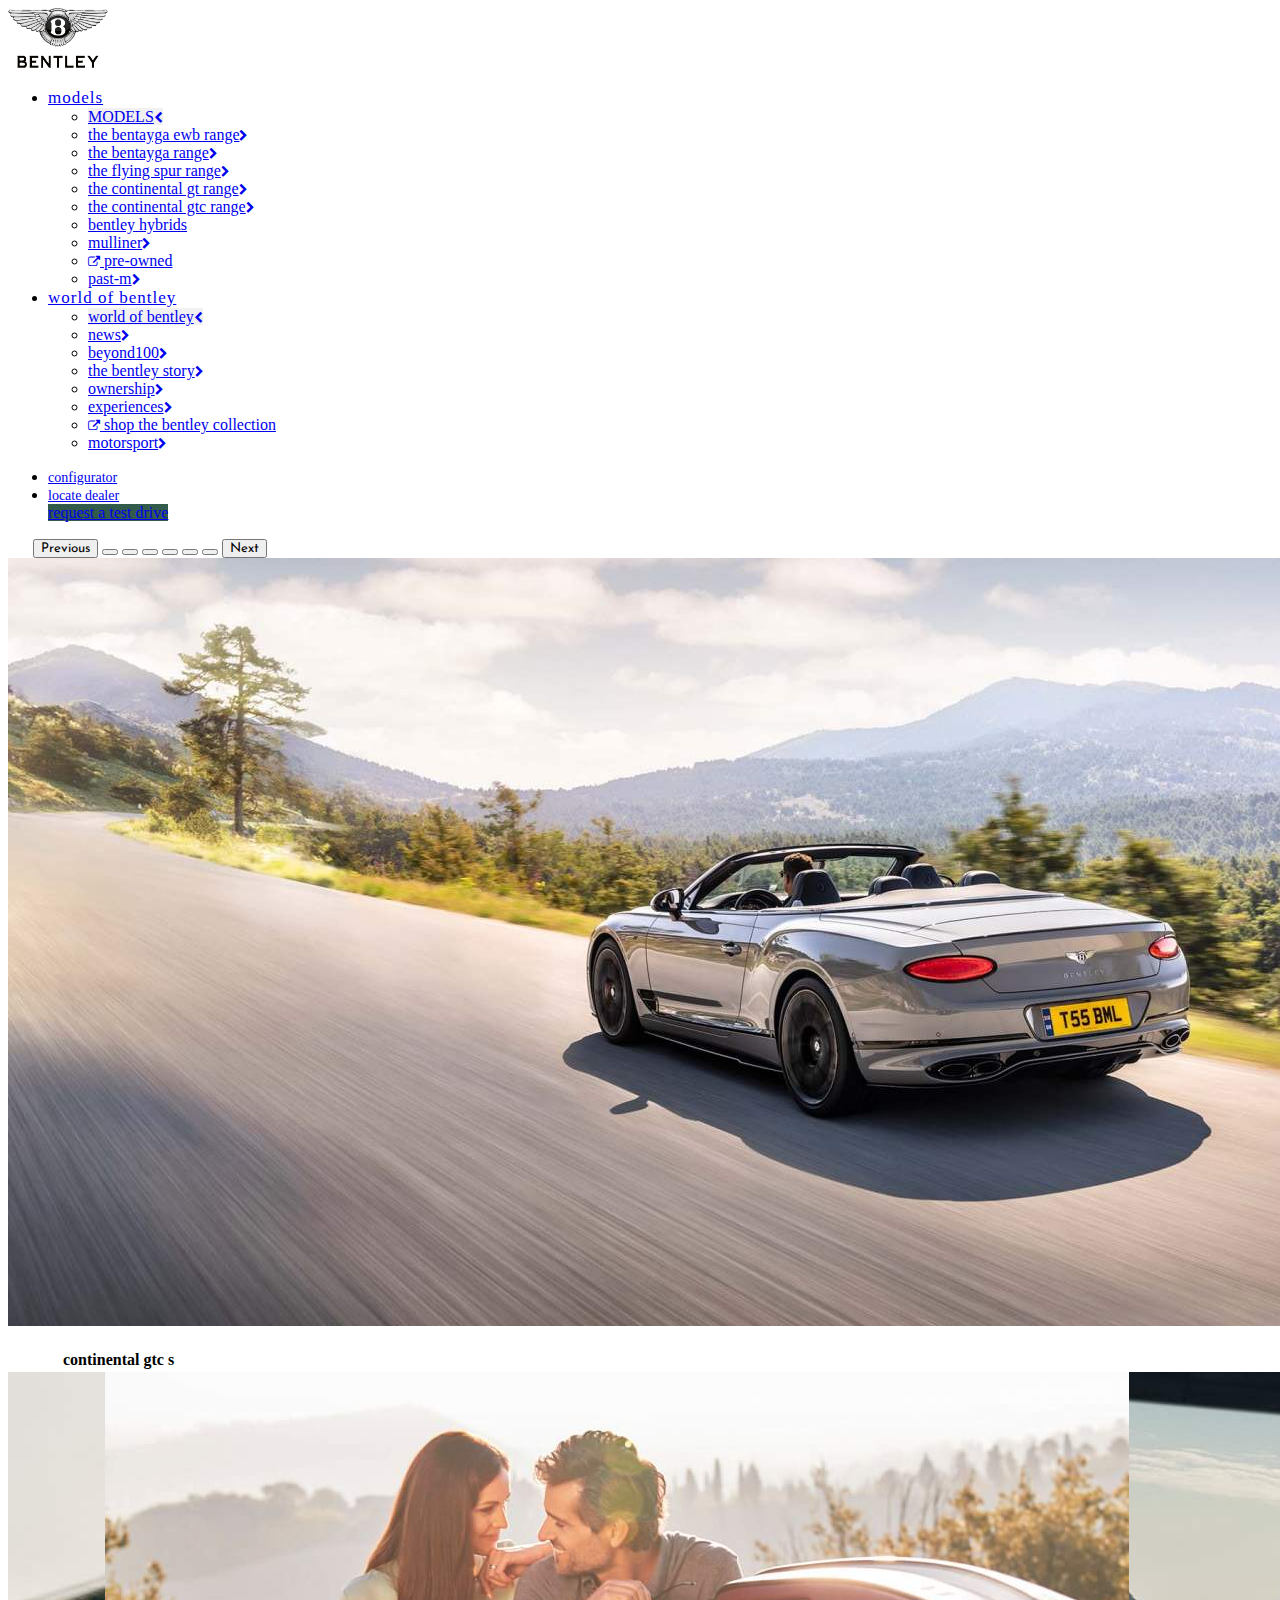
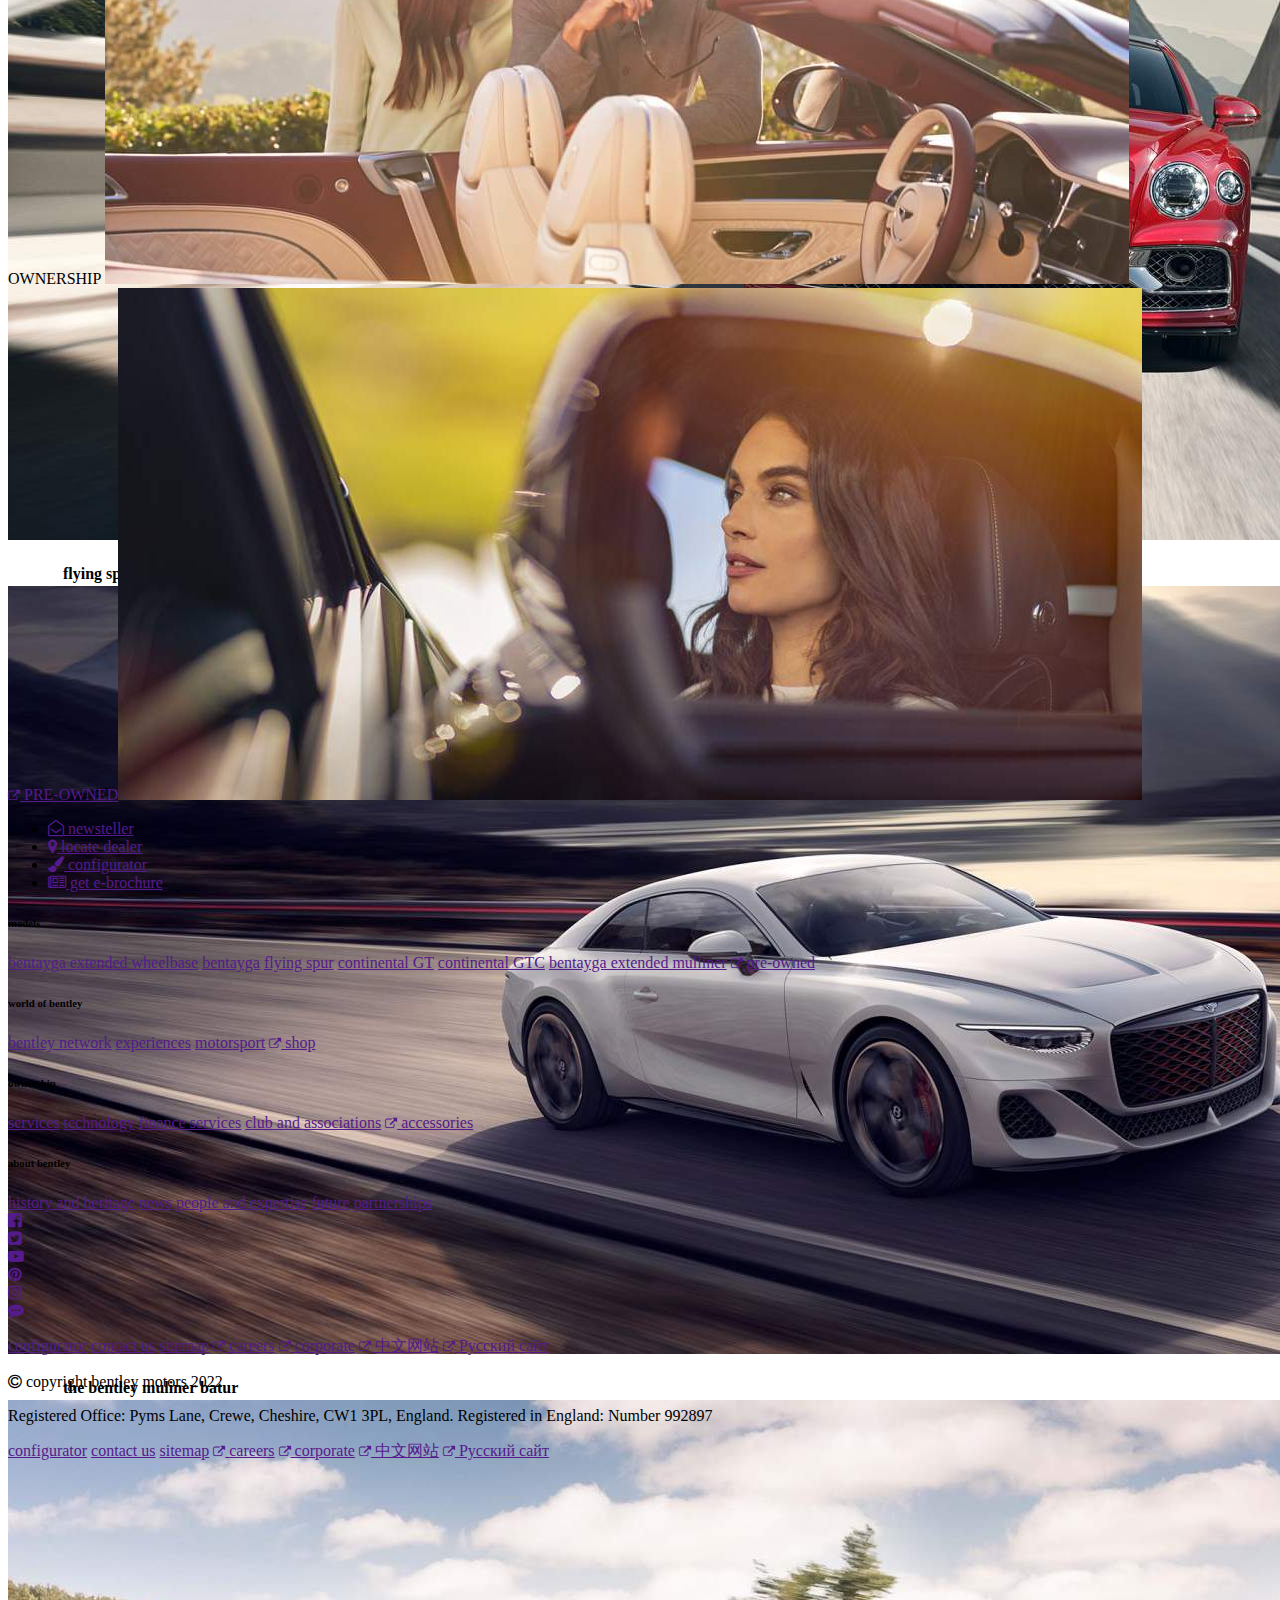
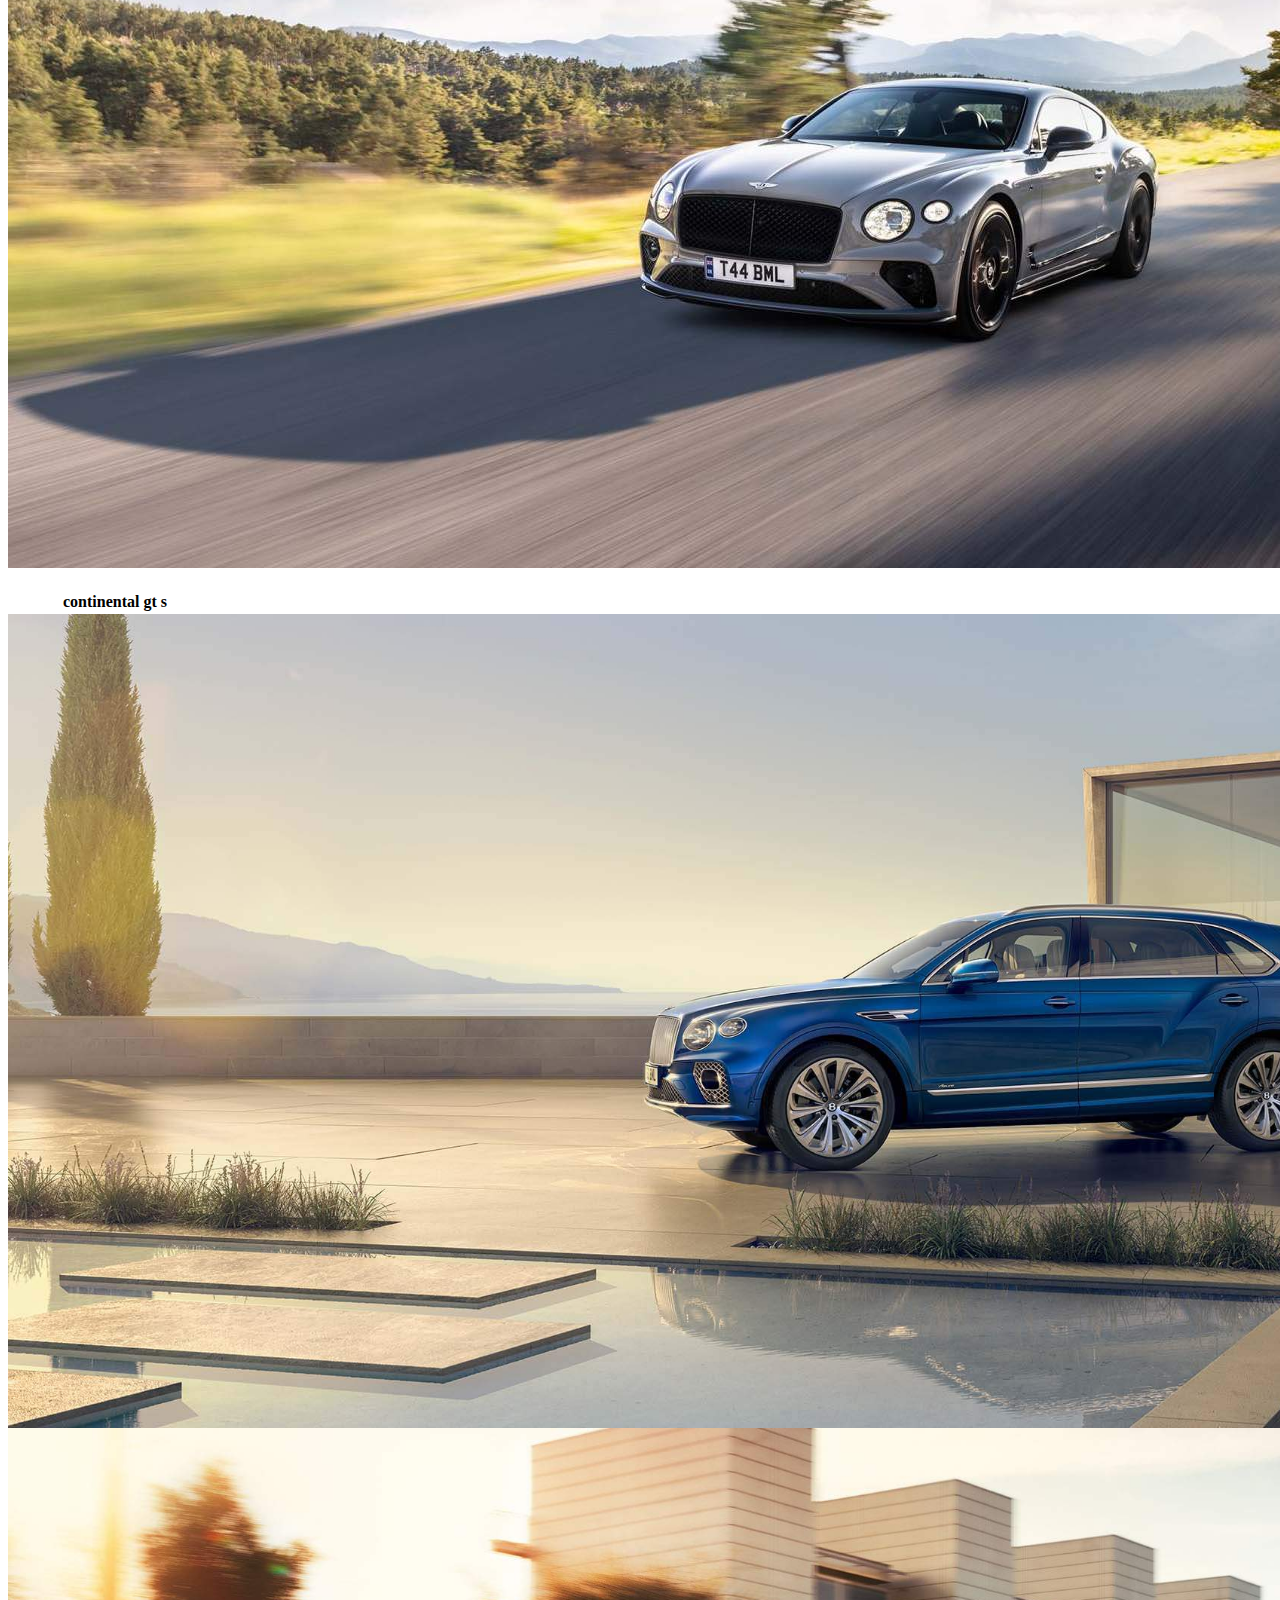
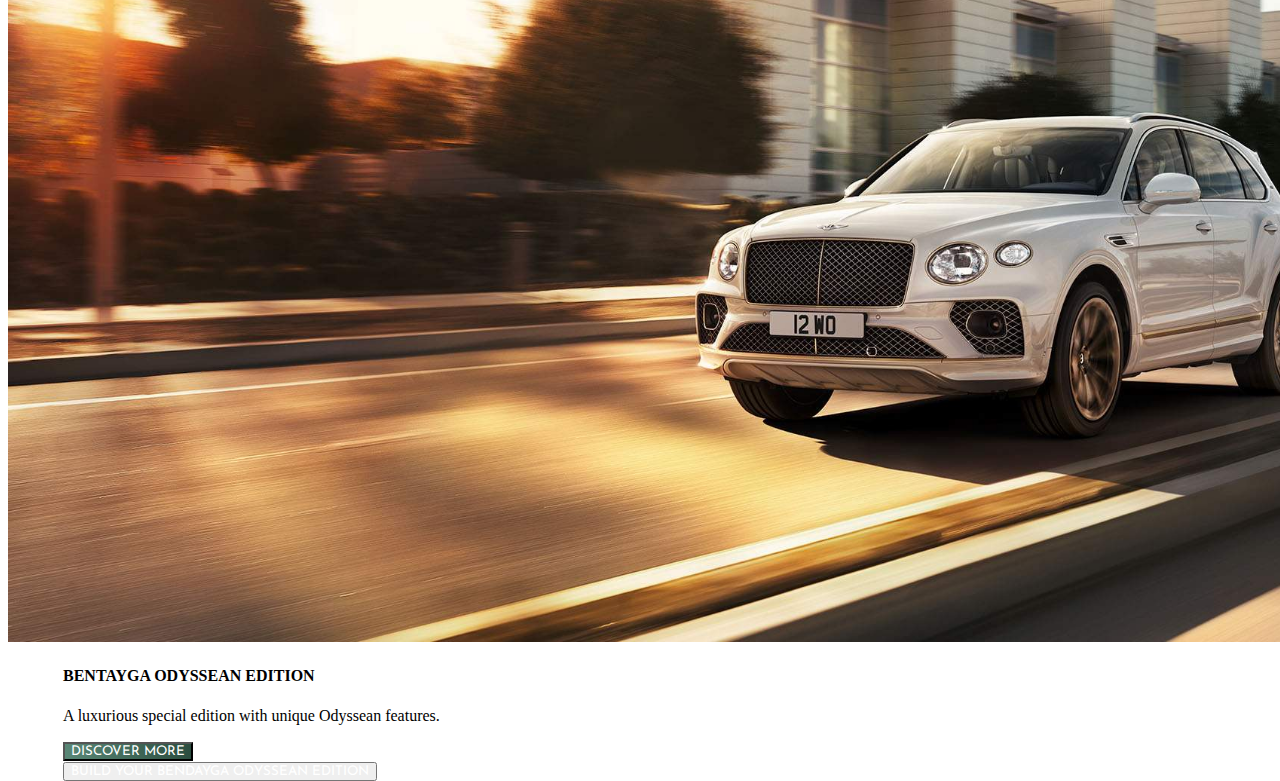
==== commit 25547a2d: "Update index.html" ====
--- a/index.html
+++ b/index.html
@@ -1150,11 +1150,6 @@
           </div>
           <div class="ps-5 fs-4">
             <a href=""
-              ><i class="fa fa-music text-muted" aria-hidden="true"></i
-            ></a>
-          </div>
-          <div class="ps-5 fs-4">
-            <a href=""
               ><i class="fa fa-commenting text-muted" aria-hidden="true"></i
             ></a>
           </div>
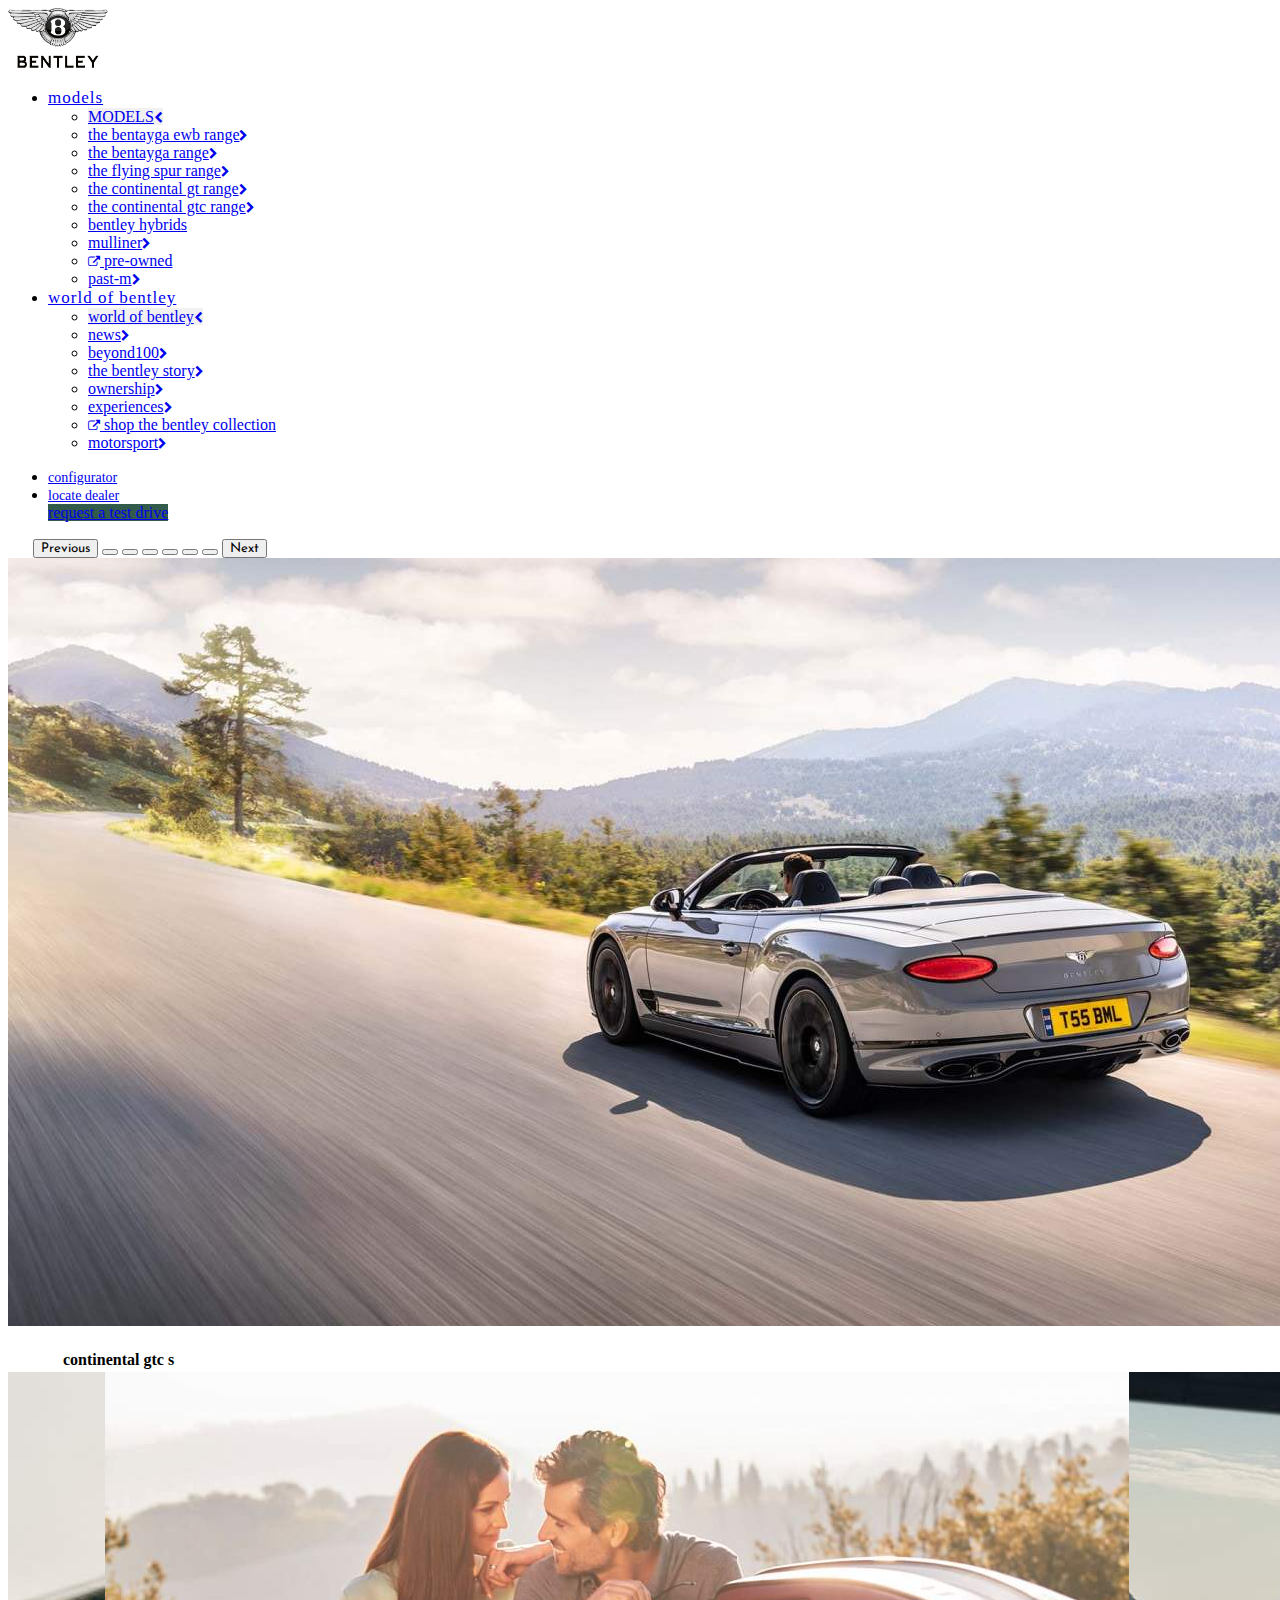
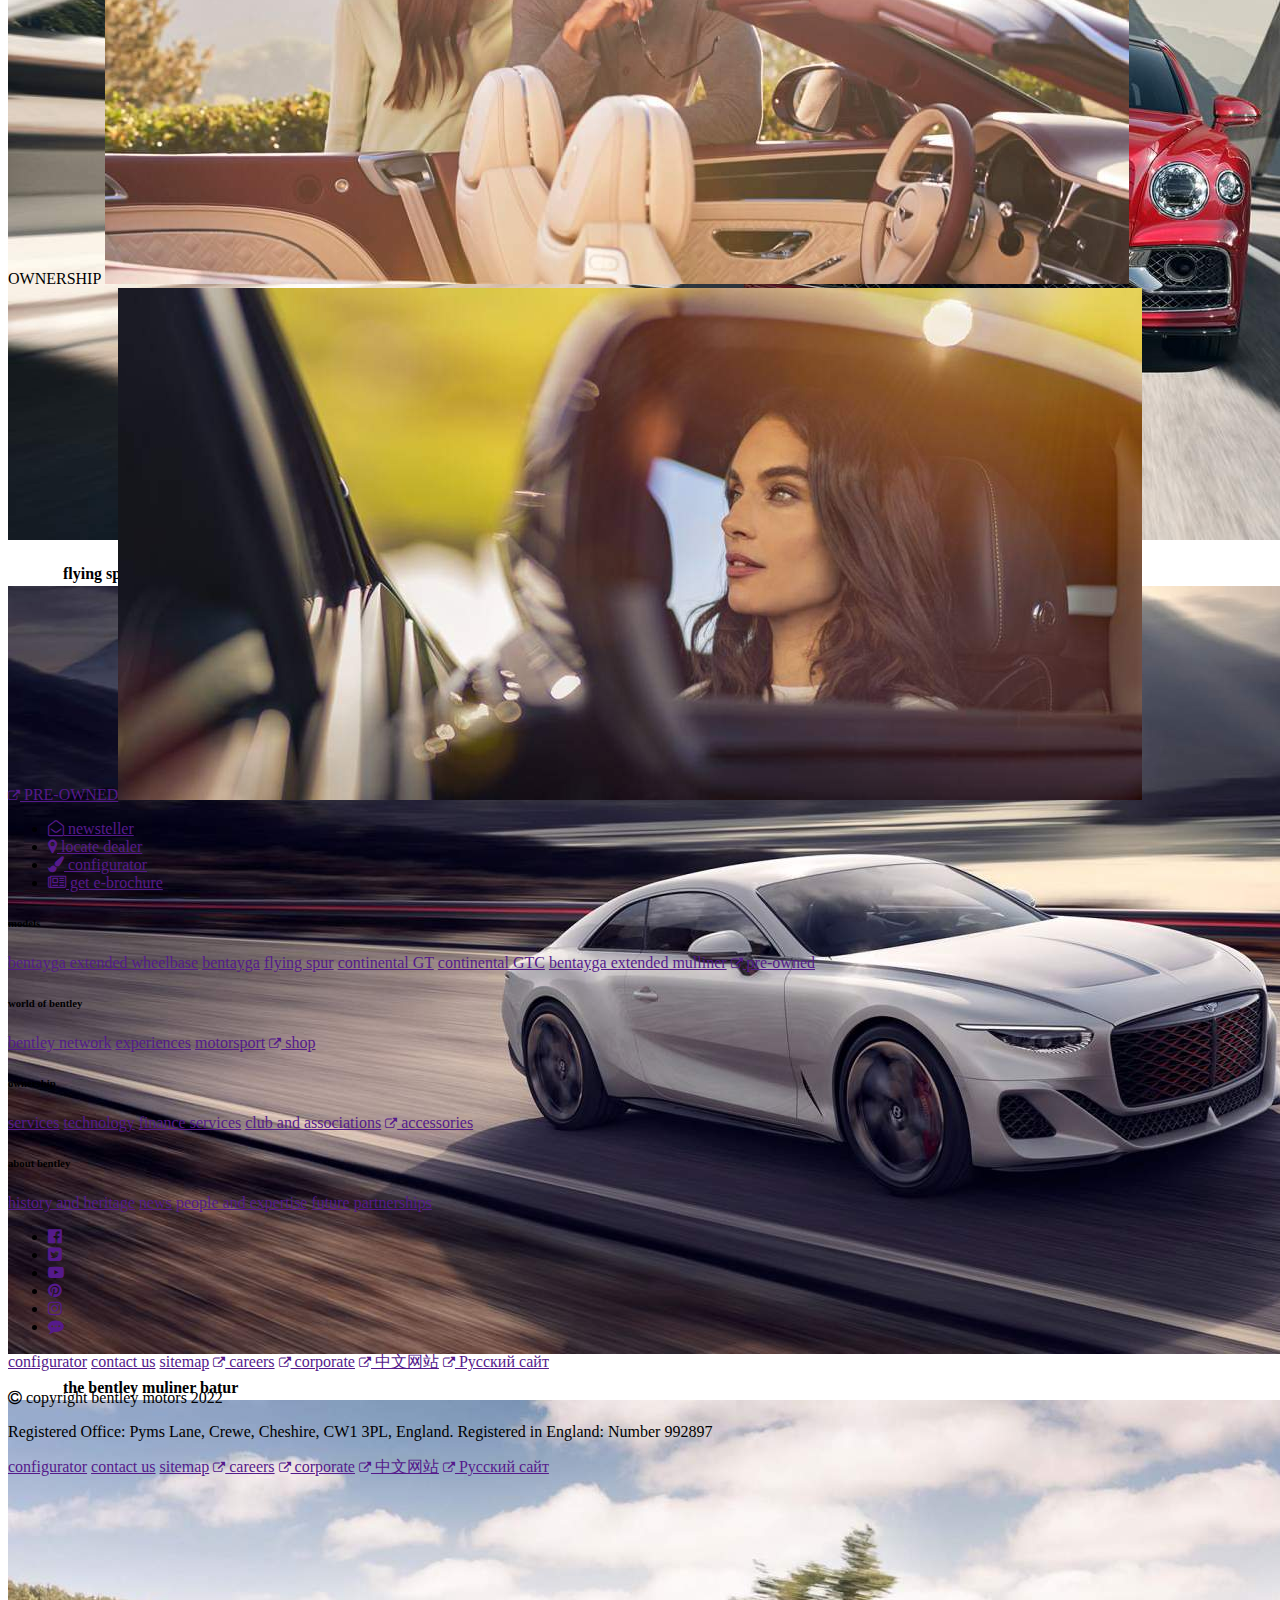
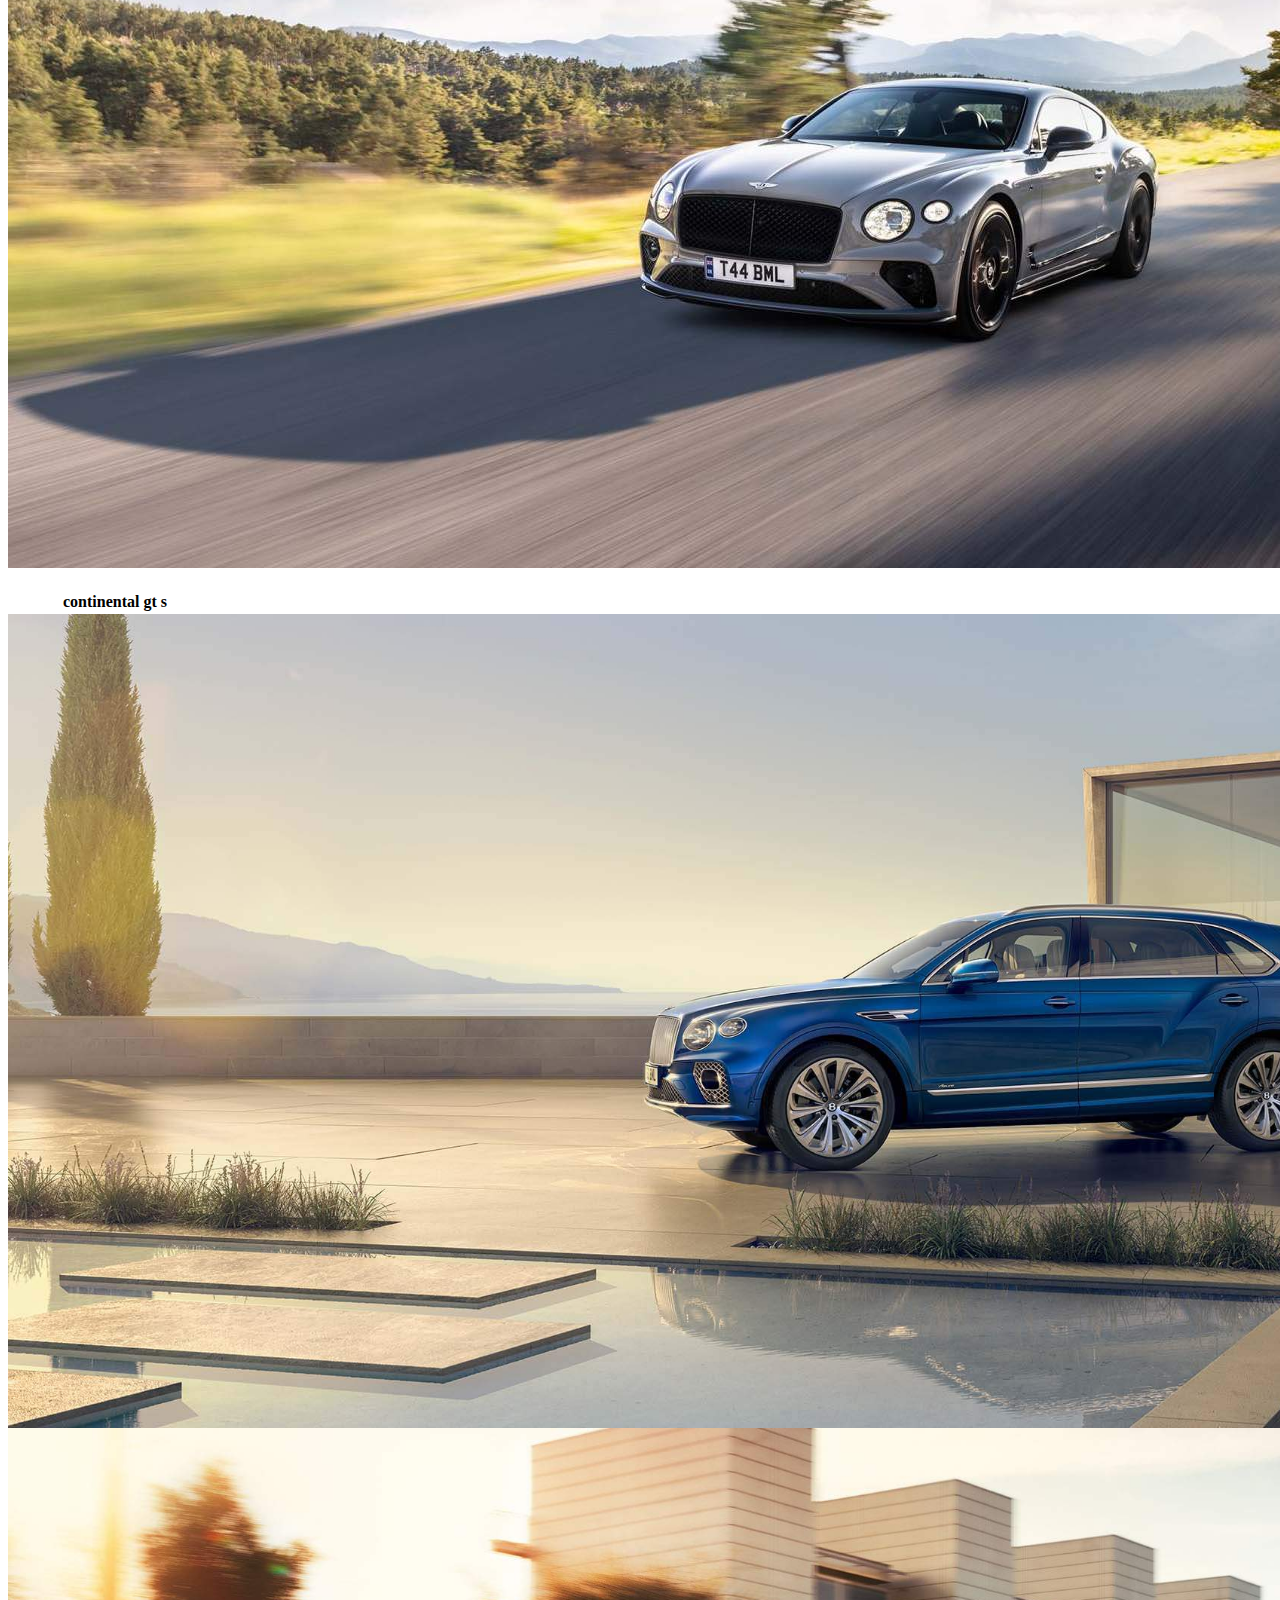
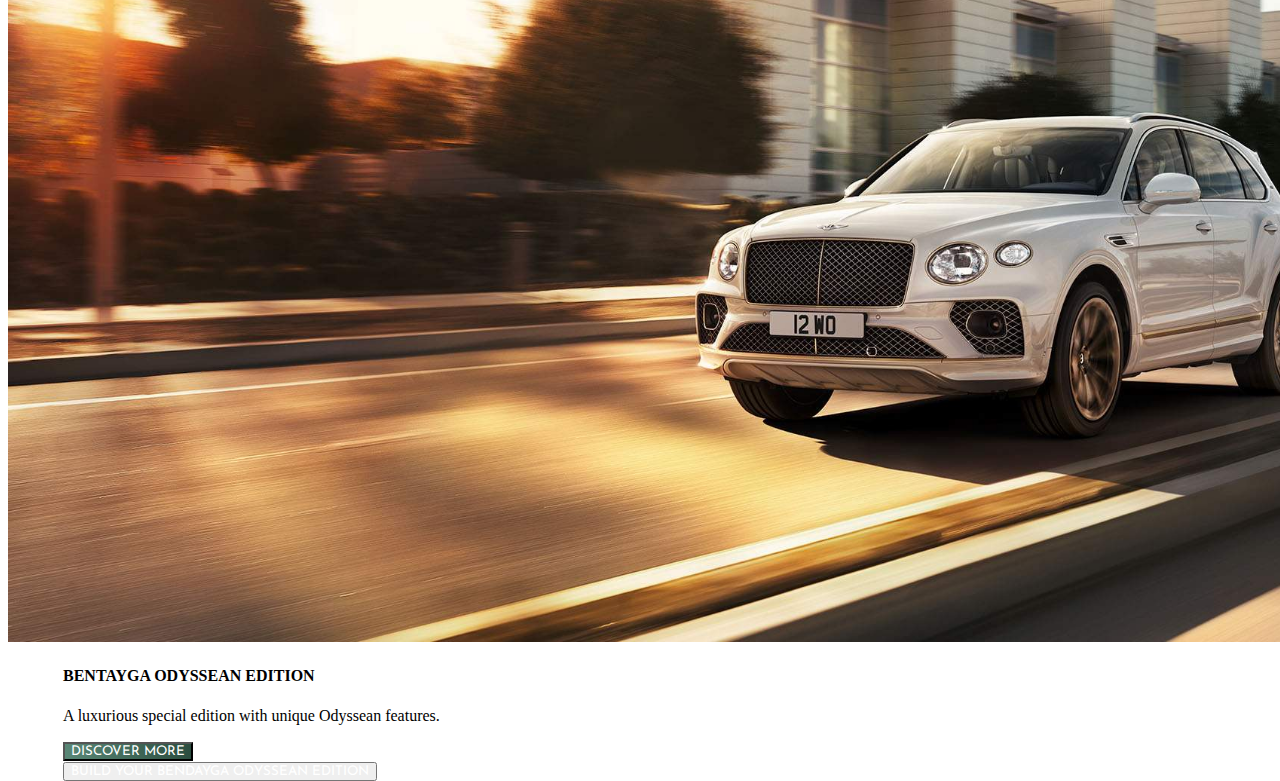
==== commit d5c62748: "Update index.html" ====
--- a/index.html
+++ b/index.html
@@ -1119,41 +1119,48 @@
         </div>
       </div>
       <div class="container p-0">
-        <div class="d-flex border-bottom py-5">
-          <div class="fs-4">
-            <a href=""
-              ><i
-                class="fa fa-facebook-official text-muted"
-                aria-hidden="true"
-              ></i
-            ></a>
-          </div>
-          <div class="ps-5 fs-4">
-            <a href=""
-              ><i class="fa fa-twitter-square text-muted" aria-hidden="true"></i
-            ></a>
-          </div>
-          <div class="ps-5 fs-4">
-            <a href=""
-              ><i class="fa fa-youtube-play text-muted" aria-hidden="true"></i
-            ></a>
-          </div>
-          <div class="ps-5 fs-4">
-            <a href=""
-              ><i class="fa fa-pinterest text-muted" aria-hidden="true"></i
-            ></a>
-          </div>
-          <div class="ps-5 fs-4">
-            <a href=""
-              ><i class="fa fa-instagram text-muted" aria-hidden="true"></i
-            ></a>
-          </div>
-          <div class="ps-5 fs-4">
-            <a href=""
-              ><i class="fa fa-commenting text-muted" aria-hidden="true"></i
-            ></a>
-          </div>
-        </div>
+        <div class="container p-0">
+        <nav class="navbar">
+          <ul class="nav">
+            <li class="pe-4 fs-4">
+              <a href="" class="nav-link"
+                ><i
+                  class="fa fa-facebook-official text-muted"
+                  aria-hidden="true"
+                ></i
+              ></a>
+            </li>
+            <li class="pe-4 fs-4">
+              <a href="" class="nav-link"
+                ><i
+                  class="fa fa-twitter-square text-muted"
+                  aria-hidden="true"
+                ></i
+              ></a>
+            </li>
+            <li class="pe-4 fs-4">
+              <a href="" class="nav-link"
+                ><i class="fa fa-youtube-play text-muted" aria-hidden="true"></i
+              ></a>
+            </li>
+            <li class="pe-4 fs-4">
+              <a href="" class="nav-link"
+                ><i class="fa fa-pinterest text-muted" aria-hidden="true"></i
+              ></a>
+            </li>
+            <li class="pe-4 fs-4">
+              <a href="" class="nav-link"
+                ><i class="fa fa-instagram text-muted" aria-hidden="true"></i
+              ></a>
+            </li>
+
+            <li class="pe-4 fs-4">
+              <a href="" class="nav-link"
+                ><i class="fa fa-commenting text-muted" aria-hidden="true"></i
+              ></a>
+            </li>
+          </ul>
+        </nav>
       </div>
     </section>
 
